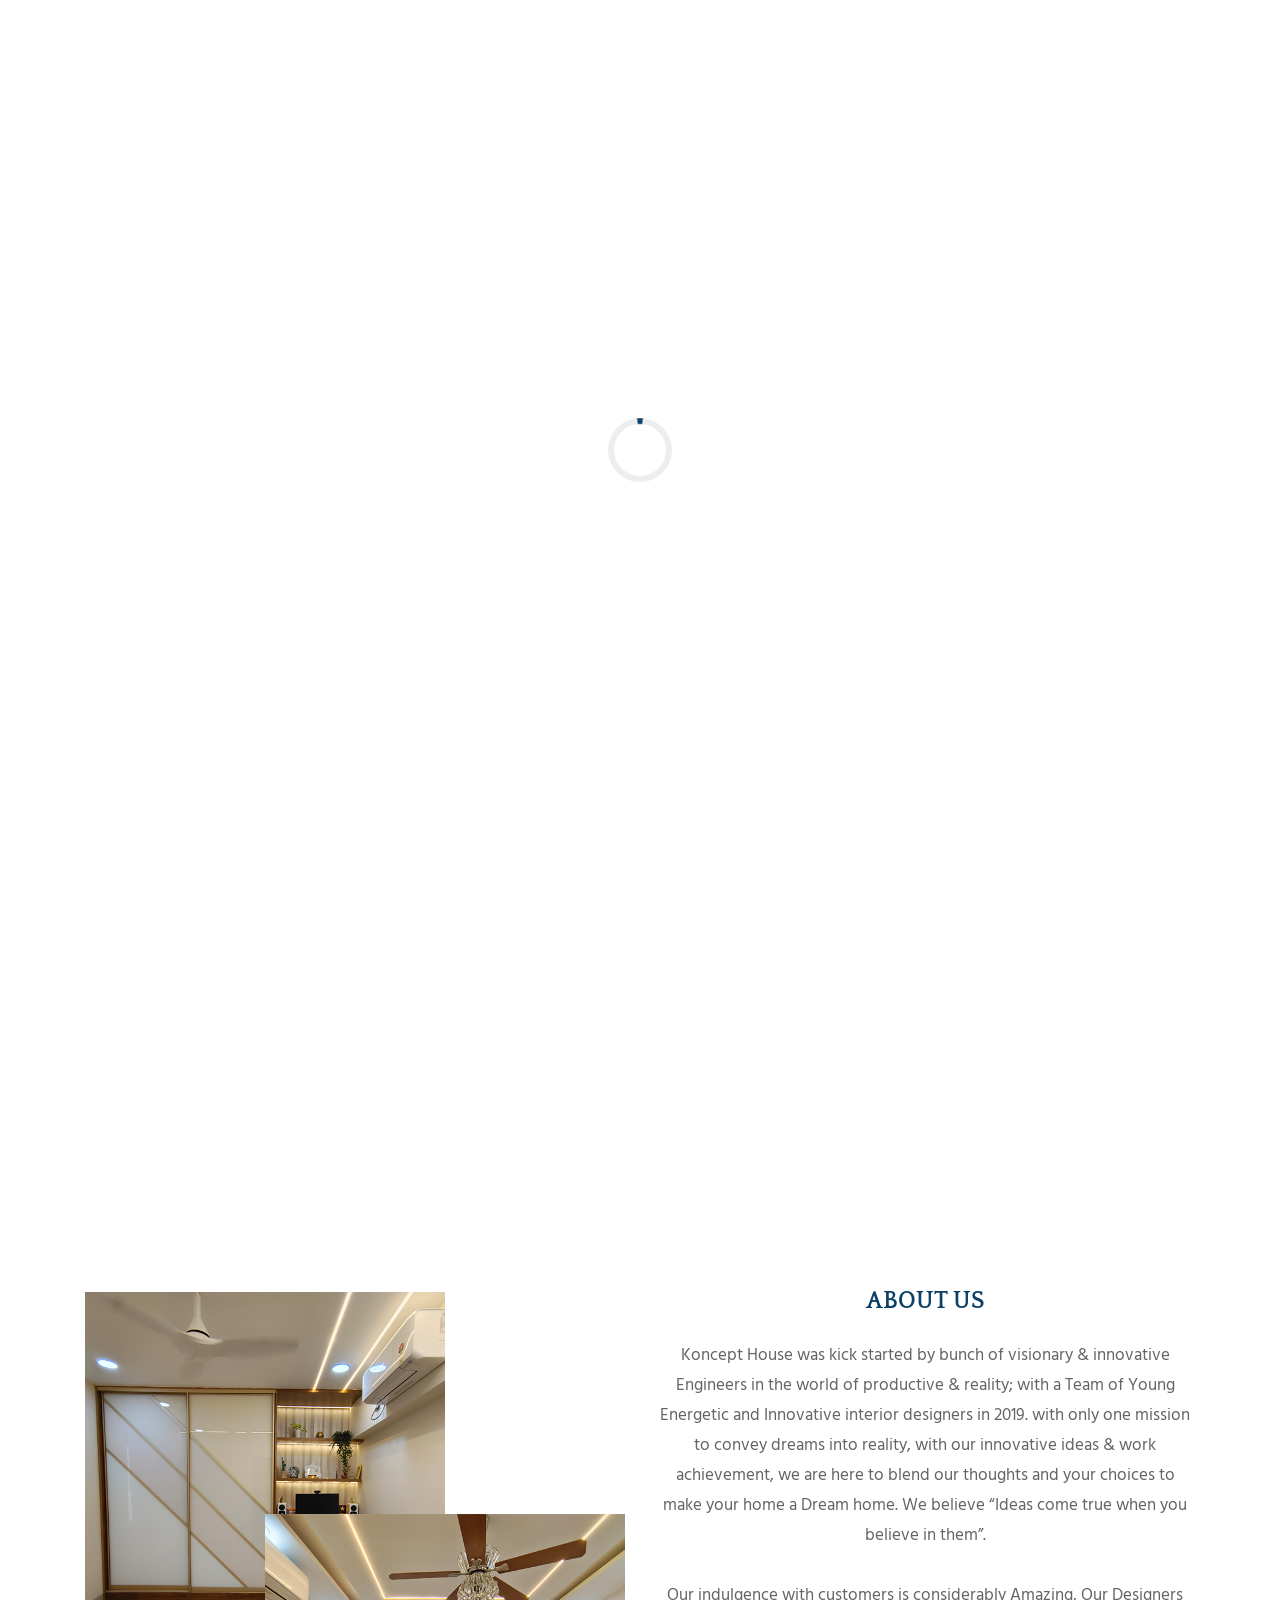
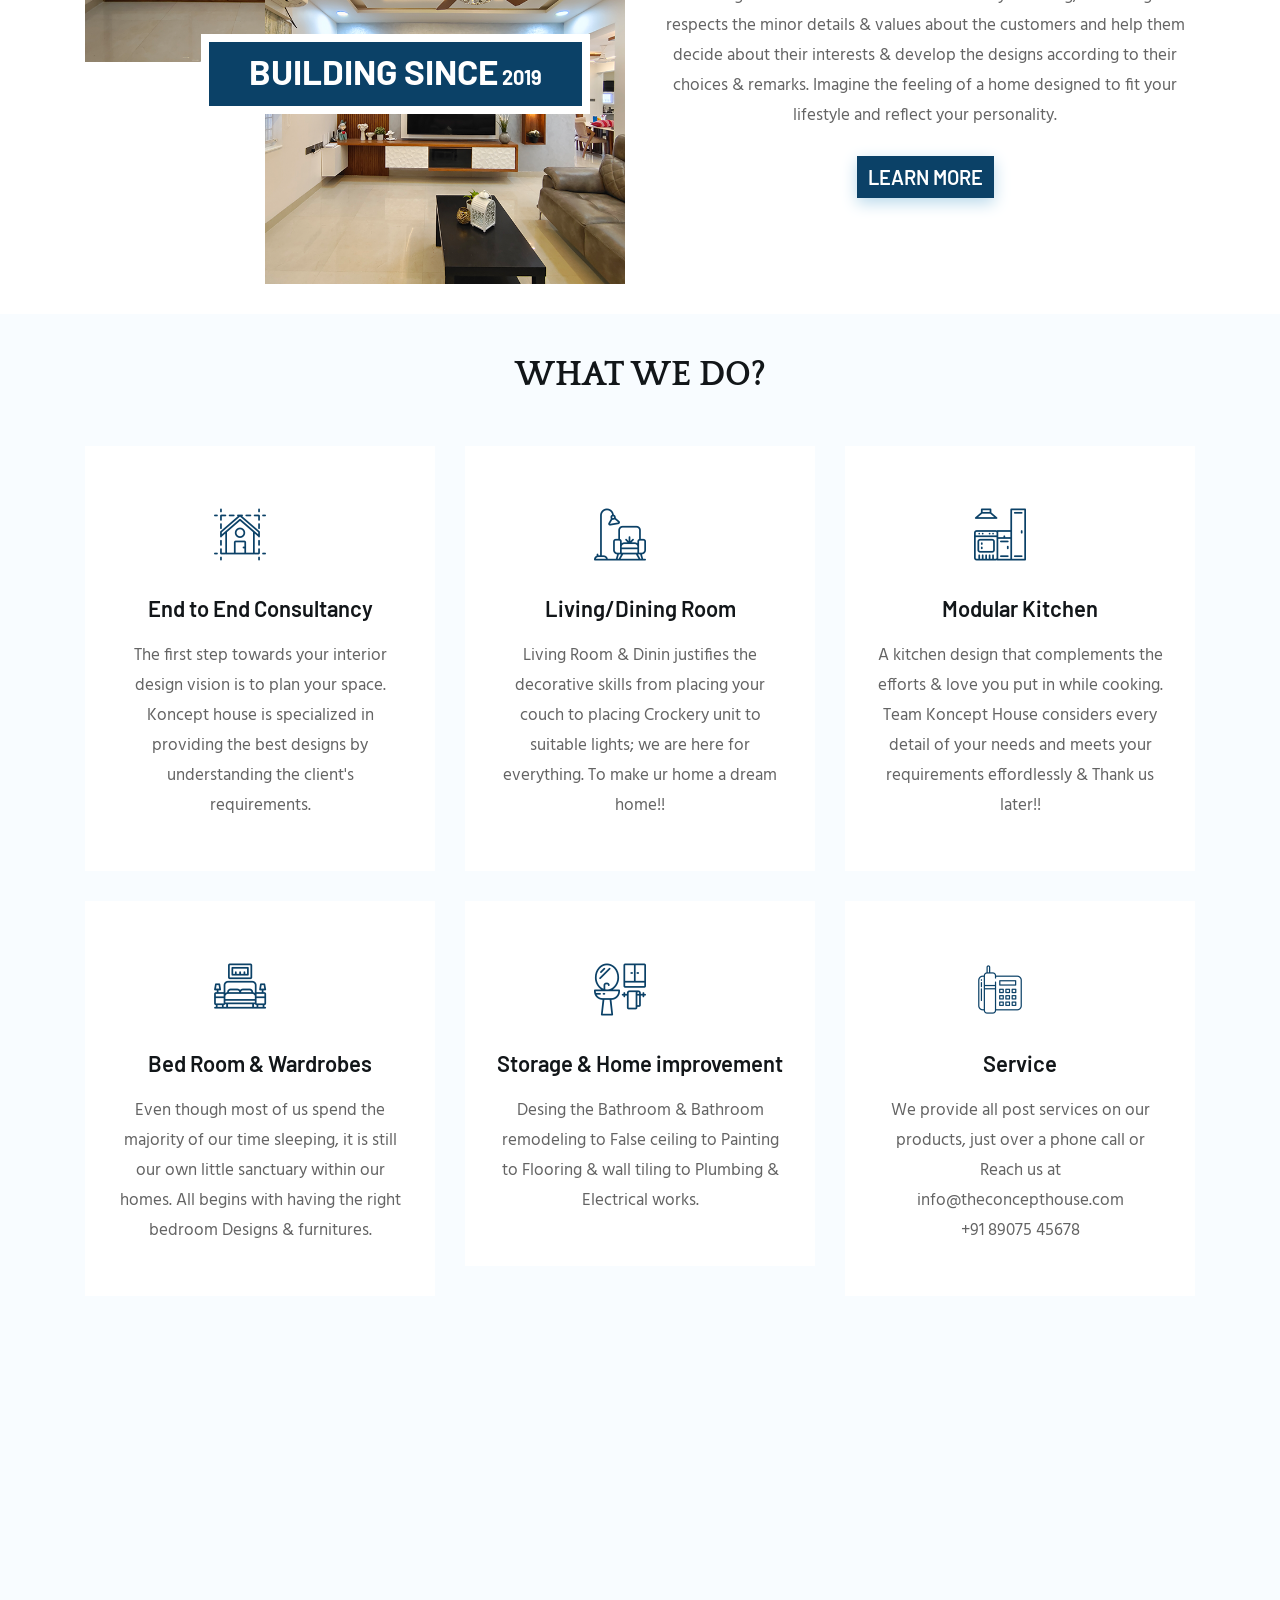
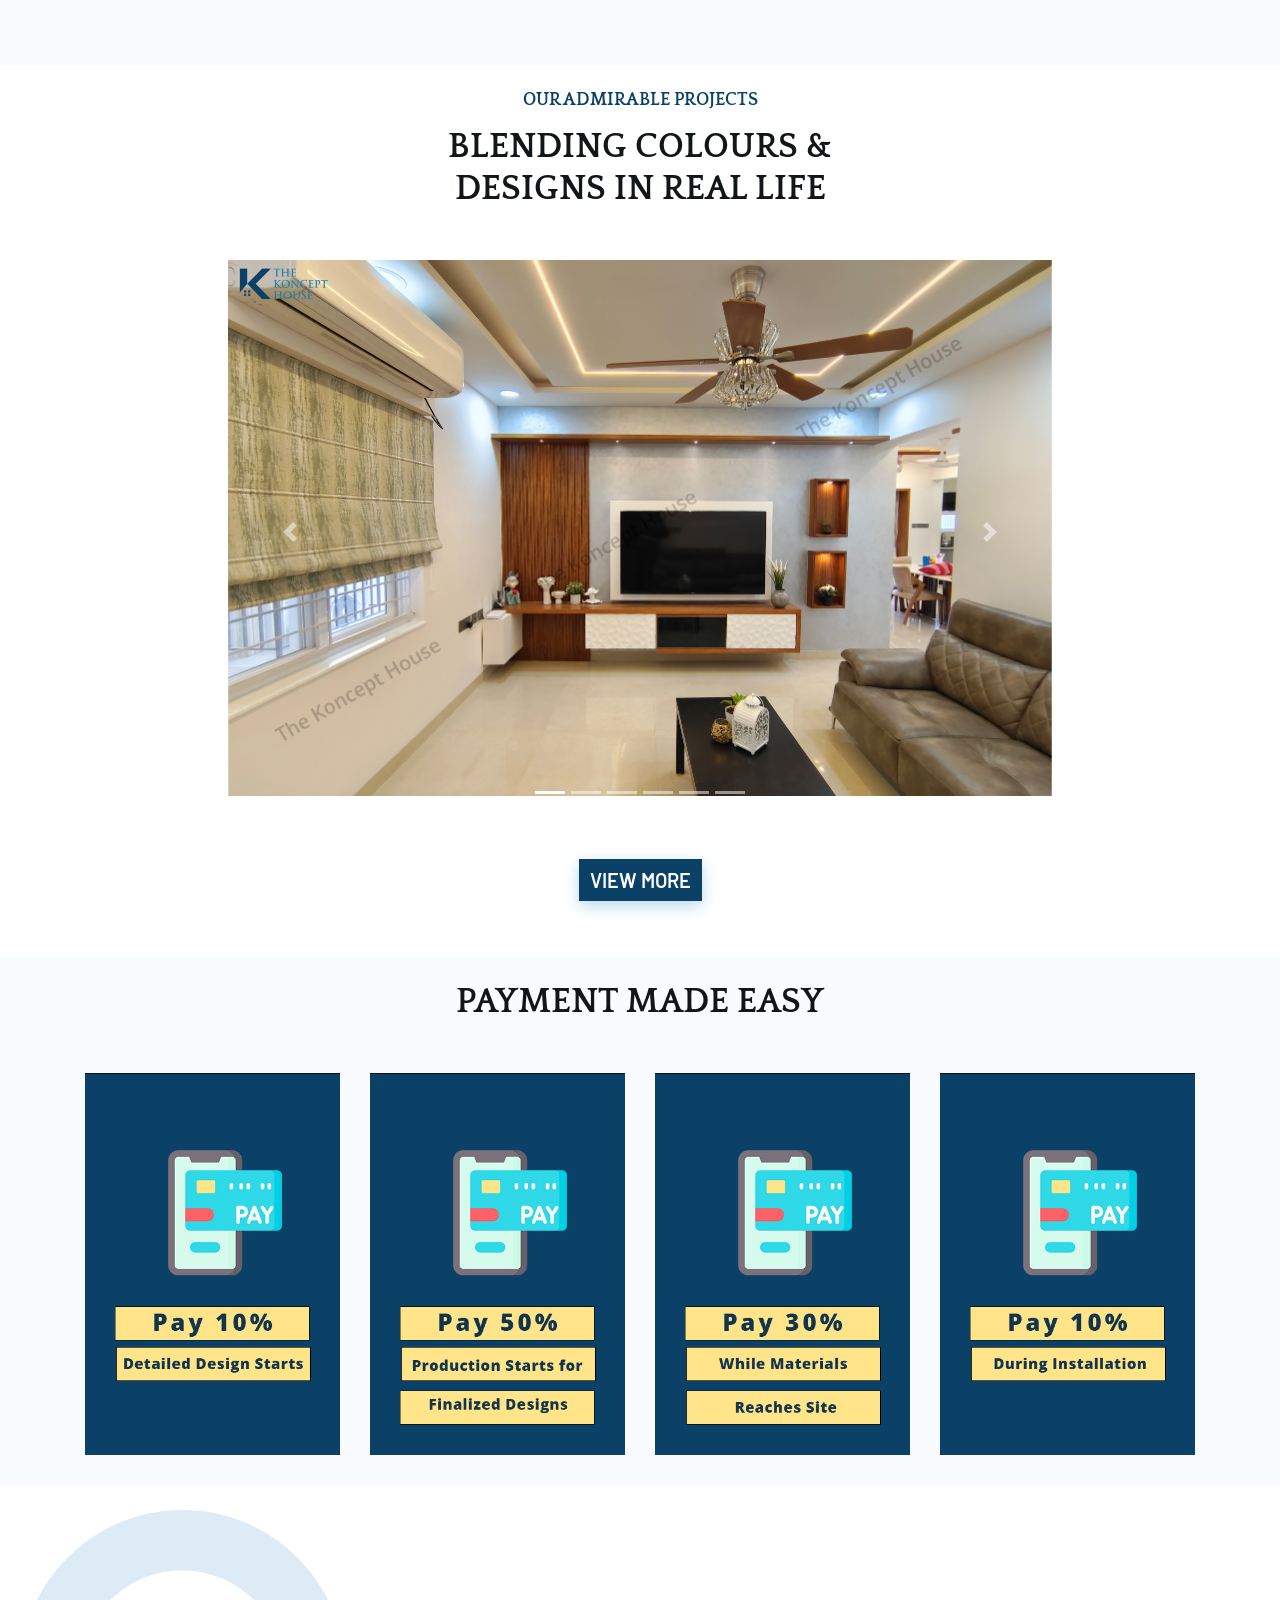
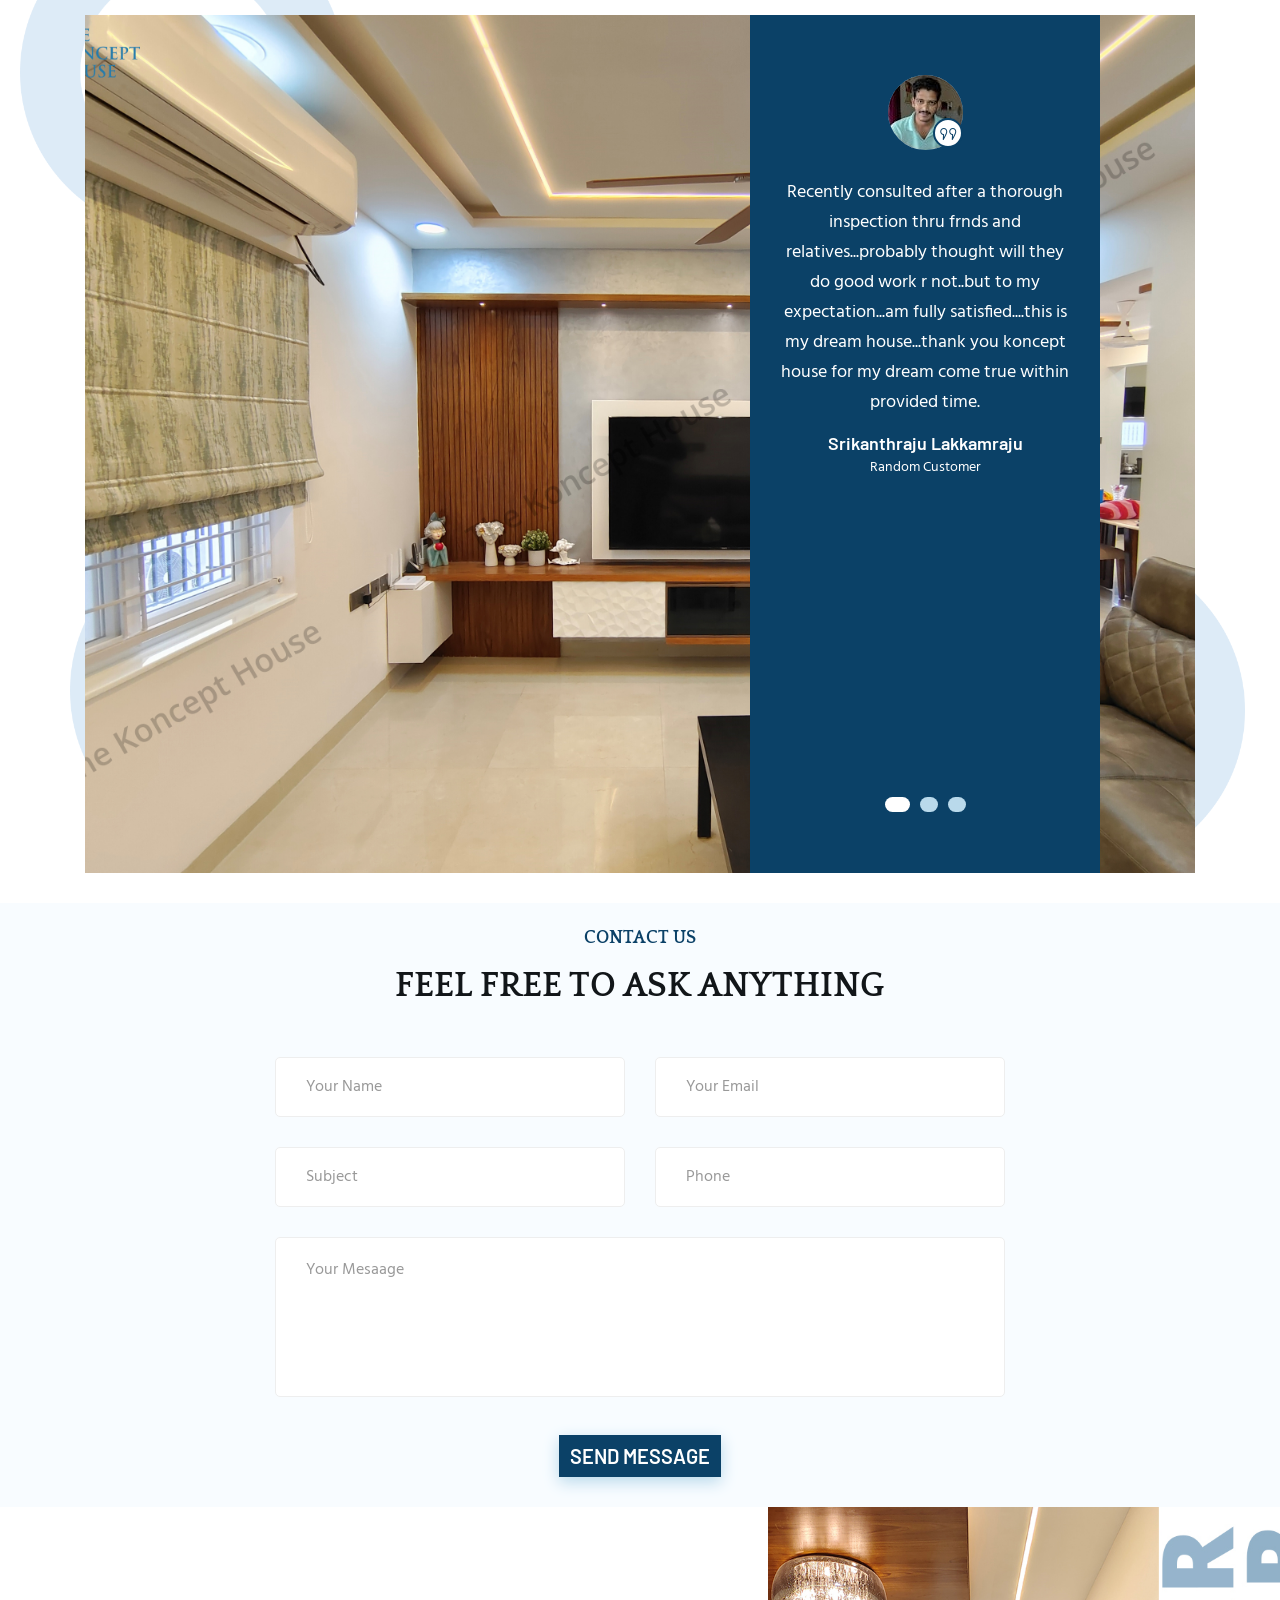
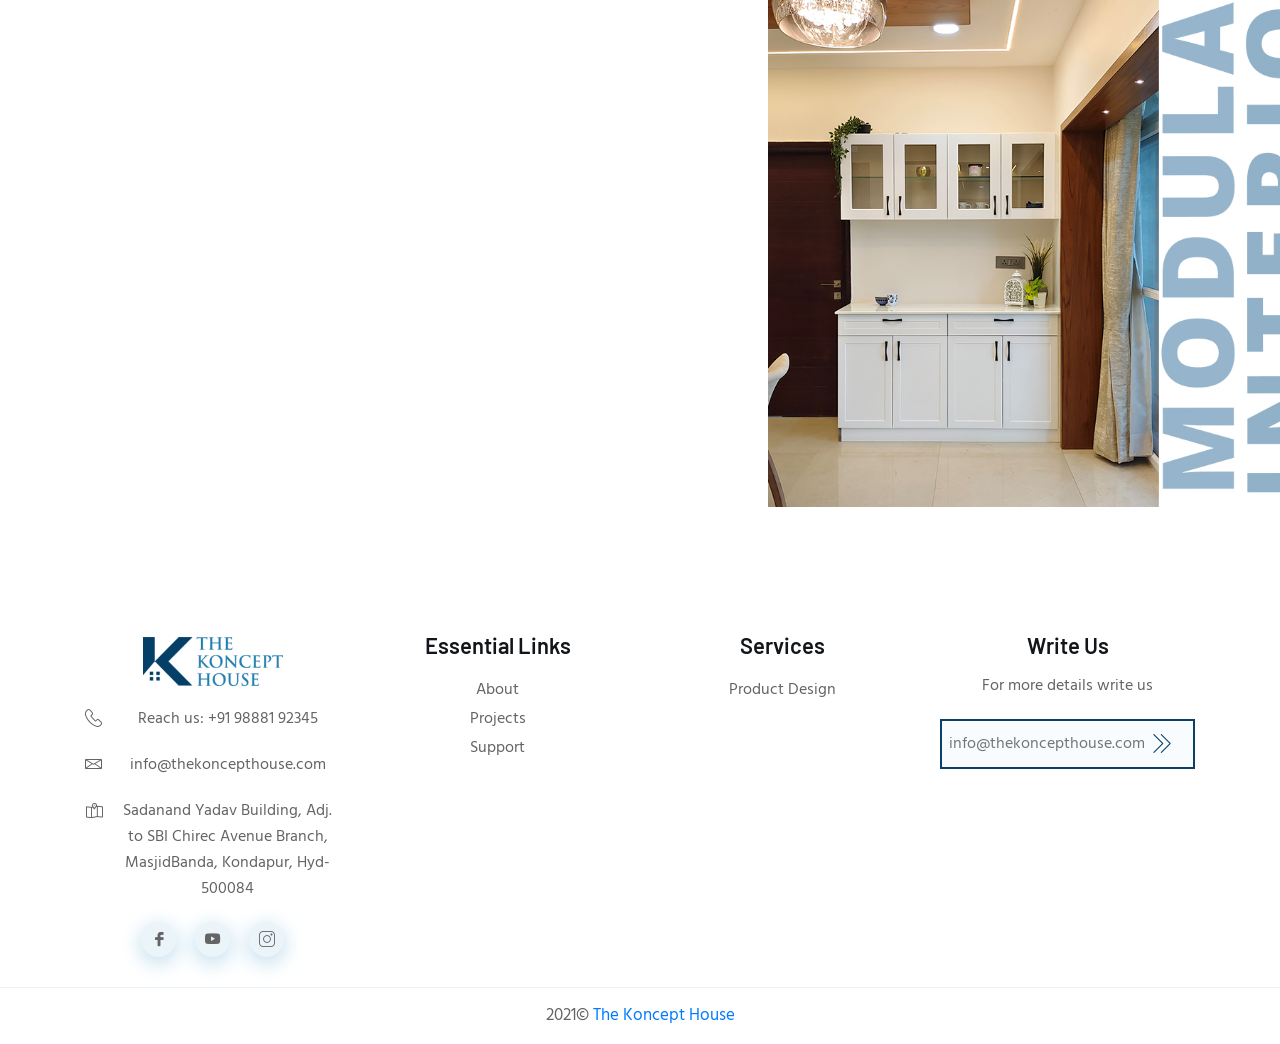
==== index.html @ 2a14a55a "test1" ====
<!DOCTYPE html>
<html lang="en">

<head>

    <!--====== Lala meta tags ======-->
    <meta charset="utf-8">
    <meta http-equiv="x-ua-compatible" content="ie=edge">
    <meta name="description" content="Interior Studio The Koncept House, we bring the best possible home designs & home decorative products. Imagine the feeling of a home designed to fit your lifestyle and reflect your personality">
    <meta name="keywords" content="interior,interiorstudio,studio,home,designer,bestinteriordesigner,best,homedecors,decorators,2bhk,3bhk,villas,independenthouse,affordable,affordabledesigner,house,thekoncepthouse,hyderabad,Banjarahills,Jublieehills,Madhapur,Gachibowli,Kukatpally,Manikonda,Filmnagar, Masjidbanda,Kondapur,Hiteccity,Kompally,Suchitra,Shankarpally,Gandipet,Kokapet,kollu,ikea,homelane">
    <meta name="viewport" content="width=device-width, initial-scale=1.0, shrink-to-fit=no">
    <meta charset="utf-8">

    <!--====== Lala Title ======-->
    <title>Interior Studio | The Koncept House</title>

    <!--======Lala Favicon Icon ======-->
    <link rel="shortcut icon" href="images/favicon.png" type="image/png">

    <!--======Lala Bootstrap css ======-->
    <!--<link rel="stylesheet" href="css/bootstrap.min.css">-->
	<link rel="stylesheet" href="https://maxcdn.bootstrapcdn.com/font-awesome/4.5.0/css/font-awesome.min.css">
	<link rel="stylesheet" href="https://cdn.jsdelivr.net/npm/bootstrap@4.6.0/dist/css/bootstrap.min.css" integrity="sha384-B0vP5xmATw1+K9KRQjQERJvTumQW0nPEzvF6L/Z6nronJ3oUOFUFpCjEUQouq2+l" crossorigin="anonymous">

    <!--======Lala Fontawesome css ======-->
    <link rel="stylesheet" href="css/font-awesome.min.css">

    <!--======Lala Line Icons css ======-->
    <link rel="stylesheet" href="css/LineIcons.css">
    <link rel="stylesheet" href="flaticon/flaticon.css">

    <!--======Lala Animate css ======-->
    <link rel="stylesheet" href="css/animate.css">

    <!--======Lala Aos css ======-->
    <link rel="stylesheet" href="css/aos.css">

    <!--======Lala Slick css ======-->
    <link rel="stylesheet" href="css/slick.css">

    <!--======Lala Default css ======-->
    <link rel="stylesheet" href="css/default.css">

    <!--======Lala Style css ======-->
    <link rel="stylesheet" href="css/style.css">
    <!--<link rel="stylesheet" href="css/style1.css">-->


</head>

<body>

    <!--======Lala PRELOADER PART START ======-->

    <div class="preloader">
        <div class="loader_34">
            <div class="ytp-spinner">
                <div class="ytp-spinner-container">
                    <div class="ytp-spinner-rotator">
                        <div class="ytp-spinner-left">
                            <div class="ytp-spinner-circle"></div>
                        </div>
                        <div class="ytp-spinner-right">
                            <div class="ytp-spinner-circle"></div>
                        </div>
                    </div>
                </div>
            </div>
        </div>
    </div>

    <!--======Lala PRELOADER ENDS START ======-->

        <header id="home" class="header-area pt-100">

        <div class="shape header-shape-one">
            <img src="images/banner/shape/shape-1.png" alt="shape">
        </div> <!-- header shape one -->

        <div class="shape header-shape-tow animation-one">
            <img src="images/banner/shape/shape-2.png" alt="shape">
        </div> <!-- header shape tow -->

        <div class="shape header-shape-three animation-one">
            <img src="images/banner/shape/shape-3.png" alt="shape">
        </div> <!-- header shape three -->

        <!--<div class="shape header-shape-fore">
            <img src="images/banner/shape/shape-4.png" alt="shape">
        </div>--> <!-- header shape three -->

        <div class="navigation-bar">
            <div class="container">
                <div class="row">
                    <div class="col-lg-12">
                        <nav class="navbar navbar-expand-lg">
                            <a class="navbar-brand" href="index.html">
                                <img src="images/logo.png" alt="Logo">
                            </a>
							<div class="d-sm-none d-flex ml-auto contact-icon">
                            <a href="tel:+918907545678""><i class="fa fa-phone-square fa-3x" aria-hidden="true"></i></a>
                        </div>
                            <button class="navbar-toggler" type="button" data-toggle="collapse" data-target="#navbarSupportedContent" aria-controls="navbarSupportedContent" aria-expanded="false" aria-label="Toggle navigation">
                                <span class="toggler-icon"></span>
                                <span class="toggler-icon"></span>
                                <span class="toggler-icon"></span>
                            </button>

                            <div class="collapse navbar-collapse" id="navbarSupportedContent">
                                <ul id="nav" class="navbar-nav ml-auto">
                                    <li class="nav-item active">
                                        <a class="page-scroll" href="#home">Home</a>
                                    </li>
                                    <li class="nav-item">
                                        <a class="page-scroll" href="#about">About</a>
                                    </li>
                                    <li class="nav-item">
                                        <a class="page-scroll" href="#service">Services</a>
                                    </li>
                                    <li class="nav-item">
                                        <a class="page-scroll" href="#project">Projects</a>
                                    <!--</li>
                                    <li class="nav-item">
                                        <a class="page-scroll" href="#team">Team</a>-->
                                    </li>
                                    <li class="nav-item">
                                        <a class="page-scroll" href="#contact">Contact</a>
                                    </li>
                                </ul> <!-- navbar nav -->
                            </div>
                            <div class="navbar-btn ml-20 d-none d-sm-block">
                                <a class="main-btn" href="tel:+919888192345""><i class="lni-phone"></i>+91 9888 19 2345</a>
                            </div>
                        </nav> <!-- navbar -->
                    </div>
                </div> <!-- row -->
            </div> <!-- container -->
        </div> <!-- navigation bar -->

        <div class="header-banner d-flex align-items-center">
            <div class="container">
                <div class="row">
                    <div class="col-xl-8 col-lg-9 col-sm-10">
                        <div class="banner-content">
                            <h4 class="sub-title wow fadeInUp" data-wow-duration="1s" data-wow-delay="1s">Make Your Interior Worthy</h4>
                            <h1 class="banner-title mt-10 wow fadeInUp" data-wow-duration="1.2s" data-wow-delay="1.2s"><span>The Koncept House </span> Interior studio</h1>
                            <a class="banner-contact mt-25 wow fadeInUp" data-wow-duration="1.2s" data-wow-delay="1.6s" href="#contact">Get a Free Quote</a>
                        </div> <!-- banner content -->
                    </div>
                </div> <!-- row -->
            </div> <!-- container -->
            <div class="banner-image bg_cover" style="background-image: url(images/banner/banner-image.png)"></div>
        </div> <!-- header banner -->

    </header>

    <div style="text-align:center;">
      <div class="container">
            <div class="row justify-content-center">
                <div class="col-md-6">
	  <h2 class="sub-title mb-15">Studio Tour</h2>
     <div class = "iframe-container">
   <iframe src="https://www.youtube.com/embed/bIUau9JVl-M" width="560" height="315" frameborder="0"></iframe>
     </div></div></div></div>


    <!--======LaLa HEADER PART ENDS ======-->

    <!--======LaLa ABOUT PART START ======-->

    <section id="about" class="about-area pt-80 pb-130">
        <div class="container">
            <div class="row">
                <div class="col-lg-6">
                    <div class="about-image mt-50 clearfix">
                        <div class="single-image float-left">
                            <img src="images/about/about-1.png" alt="About">
                        </div> <!-- single image -->
                        <div data-aos="fade-right" class="about-btn">
                            <a class="main-btn" href="#"><span>Building since</span> 2019</a>
                        </div>
                        <div class="single-image image-tow float-right">
                            <img src="images/about/about-2.png" alt="About">
                        </div> <!-- single image -->
                    </div> <!-- about image -->
                </div>
                <div class="col-lg-6">
                    <div class="about-content mt-45">
                        <h4 class="about-welcome">About Us </h4>
                        <!--<h3 class="about-title mt-10">Reasons to choose</h3>-->
                        <p class="mt-25">Koncept House was kick started by bunch of visionary & innovative Engineers in the world of productive & reality; with a Team of Young Energetic and Innovative interior designers in 2019. with only one mission to convey dreams into reality, with our innovative ideas & work achievement, we are here to blend our thoughts and your choices to make your home a Dream home. We believe “Ideas come true when you believe in them”.
                            <br> <br>Our indulgence with customers is considerably Amazing, Our Designers respects the minor details & values about the customers and help them decide about their interests & develop the designs according to their choices & remarks. Imagine the feeling of a home designed to fit your lifestyle and reflect your personality.</p>
                        <a class="main-btn mt-25" href="#">learn more</a>
                    </div> <!-- about content -->
                </div>
            </div> <!--LaLa row -->
        </div> <!--LaLa container -->
    </section>

    <!--======LaLa ABOUT PART ENDS ======-->

    <!--======LaLa SERVICES PART START ======-->

    <section id="service" class="services-area pt-125 pb-130 gray-bg">
        <div class="container">
            <div class="row justify-content-center">
                <div class="col-lg-6">
                    <div class="section-title text-center pb-20">
                        <h5 class="sub-title mb-15"></h5>
                        <h2 class="title">What We Do?</h2>
                    </div> <!-- section title -->
                </div>
            </div> <!-- row -->
            <div class="row justify-content-center">
                <div class="col-lg-4 col-md-6 col-sm-8">
                    <div class="single-services text-center mt-30 wow fadeInUp" data-wow-duration="0.8s" data-wow-delay="0.4s">
                        <div class="services-icon">
                            <i class="flaticon-house"></i>
                        </div>
                        <div class="services-content mt-15">
                            <h4 class="services-title">End to End Consultancy</h4>
                            <p class="mt-20">The first step towards your interior design vision is to plan your space. Koncept house is specialized in providing the best designs by understanding the client's requirements.</p>
                        </div>
                    </div> <!-- single services -->
                </div>
                <div class="col-lg-4 col-md-6 col-sm-8">
                    <div class="single-services text-center mt-30 wow fadeInUp" data-wow-duration="0.8s" data-wow-delay="0.4s">
                        <div class="services-icon">
                            <i class="flaticon-living-room"></i>
                        </div>
                        <div class="services-content mt-15">
                            <h4 class="services-title">Living/Dining Room</h4>
                            <p class="mt-20">Living Room & Dinin justifies the decorative skills from placing your couch to placing Crockery unit to suitable lights; we are here for everything. To make ur home a dream home!!</p>
                        </div>
                    </div> <!-- single services -->
                </div>
                <div class="col-lg-4 col-md-6 col-sm-8">
                    <div class="single-services text-center mt-30 wow fadeInUp" data-wow-duration="0.8s" data-wow-delay="0.4s">
                        <div class="services-icon">
                            <i class="flaticon-kitchen"></i>
                        </div>
                        <div class="services-content mt-15">
                            <h4 class="services-title">Modular Kitchen</h4>
                            <p class="mt-20">A kitchen design that complements the efforts & love you put in while cooking. Team Koncept House considers every detail of your needs and meets your requirements effordlessly & Thank us later!!</p>
                        </div>
                    </div> <!-- single services -->
                </div>
                <div class="col-lg-4 col-md-6 col-sm-8">
                    <div class="single-services text-center mt-30 wow fadeInUp" data-wow-duration="0.8s" data-wow-delay="0.4s">
                        <div class="services-icon">
                            <i class="flaticon-bedroom"></i>
                        </div>
                        <div class="services-content mt-15">
                            <h4 class="services-title">Bed Room & Wardrobes</h4>
                            <p class="mt-20">Even though most of us spend the majority of our time sleeping, it is still our own little sanctuary within our homes. All begins with having the right bedroom Designs & furnitures.</p>
                        </div>
                           </div> <!-- single services -->
                </div>
                <div class="col-lg-4 col-md-6 col-sm-8">
                    <div class="single-services text-center mt-30 wow fadeInUp" data-wow-duration="0.8s" data-wow-delay="0.4s">
                        <div class="services-icon">
                            <i class="flaticon-bathroom"></i>
                        </div>
                        <div class="services-content mt-15">
                            <h4 class="services-title">Storage & Home improvement</h4>
                            <p class="mt-20"> Desing the Bathroom & Bathroom remodeling to False ceiling to Painting to Flooring & wall tiling to Plumbing & Electrical works. </p>
                            <p></p>
                            <p></p>
                        </div>
                           </div> <!-- single services -->
                </div>
                <div class="col-lg-4 col-md-6 col-sm-8">
                    <div class="single-services text-center mt-30 wow fadeInUp" data-wow-duration="0.8s" data-wow-delay="0.4s">
                        <div class="services-icon">
                            <i class="flaticon-telephone"></i>
                        </div>
                        <div class="services-content mt-15">
                            <h4 class="services-title">Service</h4>
                            <p class="mt-20">We provide all post services on our products, just over a phone call or Reach us at info@theconcepthouse.com </p>
                           <p> +91 89075 45678 </p>
                           <p></p>
                           <p></p>
                        </div>
                           </div> <!-- single services -->
                </div>
                <div class="col-lg-4 col-md-6 col-sm-8">
                    <div class="single-services text-center mt-30 wow fadeInUp" data-wow-duration="0.8s" data-wow-delay="0.4s">
                        <div class="services-icon">
                            <i class="lni-calendar"></i>
                        </div>
                        <div class="services-content mt-15">
                            <h4 class="services-title">45 Days Service Complition</h4>
                            <p class="mt-20">Get your project delivered in just 45 days & move in your Dream home with a smile!!!</p>
                        </div>
                    </div> <!-- single services -->
                </div>
                <div class="col-lg-4 col-md-6 col-sm-8">
                    <div class="single-services text-center mt-30 wow fadeInUp" data-wow-duration="0.8s" data-wow-delay="0.4s">
                        <div class="services-icon">
                            <i class="lni-certificate"></i>
                        </div>
                        <div class="services-content mt-15">
                            <h4 class="services-title">10 years warranty</h4>
                            <p class="mt-20">We provide 10 years service warranty on all materials Tearms & Conditions Apply.</p>
                        </div>
                    </div> <!-- single services -->
                </div>
                <div class="col-lg-4 col-md-6 col-sm-8">
                    <div class="single-services text-center mt-30 wow fadeInUp" data-wow-duration="0.8s" data-wow-delay="0.4s">
                        <div class="services-icon">
                            <i class="lni-wallet"></i>
                        </div>
                        <div class="services-content mt-15">
                            <h4 class="services-title">Pocket Friendly Price</h4>
                            <p class="mt-20">We provide interior in your budget, Which you can afford to pay; Now, get a free Consultation by us </p>
                        </div>
                    </div> <!-- single services -->
                </div>
            </div> <!--LaLa row -->
        </div> <!--LaLa container -->
    </section>

    <!--======LaLa SERVICES PART ENDS ======-->

    <!--======LaLa PROJECT PART START ======-->

    <section id="project" class="project-area pt-125 pb-130">
        <div class="container">
            <div class="row justify-content-center">
                <div class="col-lg-6">
                    <div class="section-title text-center pb-50">
                        <h5 class="sub-title mb-15">Our Admirable Projects</h5>
                        <h2 class="title">Blending colours & designs in real life</h2>
                    </div> <!-- section title -->
                </div>
            </div> <!-- row -->
        </div>
        <div class="container-fluid">
		<div class="row justify-content-center ">
		<div class=" col-md-10 col-lg-8">
           <div id="carouselExampleIndicators" class="carousel slide" data-ride="carousel">
		   <ol class="carousel-indicators">
    <li data-target="#carouselExampleIndicators" data-slide-to="0" class="active"></li>
    <li data-target="#carouselExampleIndicators" data-slide-to="1"></li>
    <li data-target="#carouselExampleIndicators" data-slide-to="2"></li>
	<li data-target="#carouselExampleIndicators" data-slide-to="3"></li>
	<li data-target="#carouselExampleIndicators" data-slide-to="4"></li>
	<li data-target="#carouselExampleIndicators" data-slide-to="5"></li>
  </ol>
  <div class="carousel-inner">
    <div class="carousel-item active">
      
	  <a class="project-title" href="projects.html"><img src="images/fulls/15.jpg" class="d-block w-100" alt="project"></a>
    </div>
    <div class="carousel-item">
     <a class="project-title" href="projects.html"><img src="images/fulls/14.jpg" class="d-block w-100" alt="project"></a>
    </div>
	<div class="carousel-item">
     <a class="project-title" href="projects.html"><img src="images/fulls/13.jpg" class="d-block w-100" alt="project"></a>
    </div>
	<div class="carousel-item">
     <a class="project-title" href="projects.html"><img src="images/fulls/12.jpg" class="d-block w-100" alt="project"></a>
    </div>
	<div class="carousel-item">
     <a class="project-title" href="projects.html"><img src="images/fulls/11.jpg" class="d-block w-100" alt="project"></a>
    </div>
    <div class="carousel-item">
      <a class="project-title" href="projects.html"><img src="images/fulls/10.jpg" class="d-block w-100" alt="project"></a>
    </div>
  </div>
  <a class="carousel-control-prev" href="#carouselExampleIndicators" role="button" data-slide="prev">
    <span class="carousel-control-prev-icon" aria-hidden="true"></span>
    <span class="sr-only">Previous</span>
  </a>
  <a class="carousel-control-next" href="#carouselExampleIndicators" role="button" data-slide="next">
    <span class="carousel-control-next-icon" aria-hidden="true"></span>
    <span class="sr-only">Next</span>
  </a>
</div> </div>
                </div>
            </div>
        </div>
    <div style="text-align:center;">
        <a class="main-btn mt-25 mb-55" href="projects.html">view more</a>
    </section>
    </header>

    <!--======LaLa PROJECT PART ENDS ======-->

    <!--======LaLa TEAM PART START ======-->

    <section id="team" class="team-area pt-125 pb-130 gray-bg">
        <div class="container">
            <div class="row justify-content-center">
                <div class="col-lg-6">
                    <div class="section-title text-center pb-20">
                        <!--<h5 class="sub-title mb-15">++</h5>-->
                        <h2 class="title">Payment Made easy</h2>
                    </div>
                </div>
            </div><!--LaLa row -->
            <div class="row">
                <div class="col-lg-3 col-md-6 col-sm-6">
                    <div class="single-team text-center mt-30 wow fadeInUp" data-wow-duration="0.5s" data-wow-delay="0.2s">
                        <div class="team-image">
                            <img src="images/team/team-1.jpg" alt="Team">
                        </div>
                        <!--<div class="team-content">
                            <h4 class="team-name"><a href="#">Hari K</a></h4>
                            <span class="sub-title">CEO</span>
                            <ul class="social mt-25">
                                <li><a href="#"><i class="lni-facebook-filled"></i></a></li>
                                <li><a href="#"><i class="lni-twitter-original"></i></a></li>
                                <li><a href="#"><i class="lni-linkedin-original"></i></a></li>
                            </ul>
                        </div>-->
                    </div> <!--LaLa single team -->
                </div>
                <div class="col-lg-3 col-md-6 col-sm-6">
                    <div class="single-team text-center mt-30 wow fadeInUp" data-wow-duration="0.5s" data-wow-delay="0.3s">
                        <div class="team-image">
                            <img src="images/team/team-2.jpg" alt="Team">
                        </div>
                        <!--<div class="team-content">
                            <h4 class="team-name"><a href="#">Srinivas</a></h4>
                            <span class="sub-title">MD </span>
                            <ul class="social mt-25">
                                <li><a href="#"><i class="lni-facebook-filled"></i></a></li>
                                <li><a href="#"><i class="lni-twitter-original"></i></a></li>
                                <li><a href="#"><i class="lni-linkedin-original"></i></a></li>
                            </ul>
                        </div>-->
                    </div> <!--LaLa single team -->
                </div>
                <div class="col-lg-3 col-md-6 col-sm-6">
                    <div class="single-team text-center mt-30 wow fadeInUp" data-wow-duration="0.5s" data-wow-delay="0.4s">
                        <div class="team-image">
                            <img src="images/team/team-3.jpg" alt="Team">
                        </div>
                        <!--<div class="team-content">
                            <h4 class="team-name"><a href="#">Rohit</a></h4>
                            <span class="sub-title">Designer</span>
                            <ul class="social mt-25">
                                <li><a href="#"><i class="lni-facebook-filled"></i></a></li>
                                <li><a href="#"><i class="lni-twitter-original"></i></a></li>
                                <li><a href="#"><i class="lni-linkedin-original"></i></a></li>
                            </ul>
                        </div>-->
                    </div><!--LaLa single team -->
                </div>
                <div class="col-lg-3 col-md-6 col-sm-6">
                    <div class="single-team text-center mt-30 wow fadeInUp" data-wow-duration="0.5s" data-wow-delay="0.5s">
                        <div class="team-image">
                            <img src="images/team/team-4.jpg" alt="Team">
                        </div>
                        <!--<div class="team-content">
                            <h4 class="team-name"><a href="#">sam</a></h4>
                            <span class="sub-title">Intern</span>
                            <ul class="social mt-25">
                                <li><a href="#"><i class="lni-facebook-filled"></i></a></li>
                                <li><a href="#"><i class="lni-twitter-original"></i></a></li>
                                <li><a href="#"><i class="lni-linkedin-original"></i></a></li>
                            </ul>
                        </div>-->
                    </div> <!--LaLa single team -->
                </div>
            </div> <!--LaLa row -->
        </div> <!--LaLa container -->
    </section>

    <!--======LaLa TEAM PART ENDS ======-->

    <!--======LaLa TESTIMONIAL PART START ======-->

    <section id="testimonial" class="testimonial-area pt-130 pb-130">
        <div class="shape shape-one">
            <img src="images/testimonial/shape.png" alt="testimonial">
        </div>
        <div class="shape shape-tow">
            <img src="images/testimonial/shape.png" alt="testimonial">
        </div>
        <div class="shape shape-three">
            <img src="images/testimonial/shape.png" alt="testimonial">
        </div>
        <div class="container">
            <div class="testimonial-bg bg_cover pt-00 pb-00" style="background-image: url(images/fulls/15.jpg)">
                <div class="row">
                    <div class="col-xl-4 offset-xl-7 col-lg-5 offset-lg-6 col-md-8 offset-md-2 col-sm-10 offset-sm-1">
                        <div class="testimonial-active">
                            <div class="single-testimonial text-center">
                                <div class="testimonial-image">
                                    <img src="images/testimonial/t-1.jpg" alt="Testimonial">
                                    <div class="quota">
                                        <i class="lni-quotation"></i>
                                    </div>
                                </div>
                                <div class="testimonial-content mt-20">
                                    <p>Recently consulted after a thorough inspection thru frnds and relatives...probably thought will they do good work r not..but to my expectation...am fully satisfied....this is my dream house...thank you koncept house for my dream come true within provided time.</p>
                                    <h5 class="testimonial-name mt-15">Srikanthraju Lakkamraju</h5>
                                    <span class="sub-title">Random Customer</span>
                                </div>
                            </div> <!-- single-testimonial -->
                            <div class="single-testimonial text-center">
                                <div class="testimonial-image">
                                    <img src="images/testimonial/t-2.jpg" alt="Testimonial">
                                    <div class="quota">
                                        <i class="lni-quotation"></i>
                                    </div>
                                </div>
                                <div class="testimonial-content mt-20">
                                    <p>It was amazing experience working with Koncept House and team. When we decided to furnish my home key thing was to find someone who would understand the vision and concept of our plans and have the ability to integrate these plans with their professional expertise and finally delivery of a budget fit design. When we put forward our thoughts and budget they knew exactly where to push and where to evolve her own creativity to fit my style and taste.</p>
                                    <h5 class="testimonial-name mt-15">Amarender Reddy</h5>
                                    <span class="sub-title">Happy customer</span>
                                </div>
                            </div> <!-- single-testimonial -->
                            <div class="single-testimonial text-center">
                                <div class="testimonial-image">
                                    <img src="images/testimonial/t-3.jpg" alt="Testimonial">
                                    <div class="quota">
                                        <i class="lni-quotation"></i>
                                    </div>
                                </div>
                                <div class="testimonial-content mt-20">
                                    <p>Recently I bought a new house (apartment) and I would like to do some simple and grand interiors. That time I have searched many vendors and got quotes and finally, I have received the best design and the best price compared to other vendors i.e The Koncept House. This vendor is awesome and given a detailed explanation of each and every item and these people have so much patience to explain doubts. They committed to finishing 45days of the hole interior in my house but took additional 10days only ( it's acceptable ). I strongly recommend this vendor. If I buy another house also I will go with this vendor only</p>
                                    <h5 class="testimonial-name mt-15">Krishna Kishore</h5>
                                    <span class="sub-title">Random Customer</span>
                                </div>
                            </div> <!--LaLa testimonial -->
                        </div> <!--LaLa  testimonial active -->
                    </div>
                </div> <!-- row -->
            </div> <!-- testimonial bg -->
        </div> <!-- container -->
    </section>

    <!--======LaLa TESTIMONIAL PART ENDS ======-->

    <!--======LaLa CONTACT PART START ======-->

    <section id="contact" class="contact-area pt-125 pb-130 gray-bg">
        <div class="container">
            <div class="row justify-content-center">
                <div class="col-lg-6">
                    <div class="section-title text-center pb-20">
                        <h5 class="sub-title mb-15">Contact us</h5>
                        <h2 class="title">Feel free to ask anything</h2>
                    </div> <!-- section title -->
                </div>
            </div> <!-- row -->
			
            <div class="row justify-content-center">
                <div class="col-lg-8">
                    <div class="contact-form">
                        <form id="contact-form" action="https://formsubmit.co/info@theconcepthouse.com" method="post" data-toggle="validator">
                            <input type="hidden" name="_captcha" value="false">
                            <div class="row">
                                <div class="col-md-6">
                                    <div class="single-form form-group">
                                        <input type="hidden" name="_captcha" value="false">
                                        <input type="text" name="name" placeholder="Your Name" data-error="Name is required." required="required">
                                        <div class="help-block with-errors"></div>
                                    </div> <!-- single form -->
                                </div>
                                <div class="col-md-6">
                                    <div class="single-form form-group">
                                        <input type="email" name="email" placeholder="Your Email" data-error="Valid email is required." required="required">
                                        <div class="help-block with-errors"></div>
                                    </div> <!-- single form -->
                                </div>
                                <div class="col-md-6">
                                    <div class="single-form form-group">
                                        <input type="text" name="subject" placeholder="Subject" data-error="Subject is required." required="required">
                                        <div class="help-block with-errors"></div>
                                    </div> <!-- single form -->
                                </div>
                                <div class="col-md-6">
                                    <div class="single-form form-group">
                                        <input type="text" name="phone" placeholder="Phone" data-error="Phone is required." required="required">
                                        <div class="help-block with-errors"></div>
                                    </div> <!-- single form -->
                                </div>
                                <div class="col-md-12">
                                    <div class="single-form form-group">
                                        <textarea placeholder="Your Mesaage" name="message" data-error="Please,leave us a message." required="required"></textarea>
                                        <div class="help-block with-errors"></div>
                                    </div> <!-- single form -->
                                </div>
                                <p class="form-message"></p>
                                <div class="col-md-12">
                                    <div class="single-form form-group text-center">
                                        <button type="submit" class="main-btn">send message</button>
                                    </div> <!-- single form -->
                                </div>
                                <input type="hidden" name="_next" value="www.thekoncepthouse.com">
                            </div> <!-- row -->
                        </form>
                    </div> <!-- row -->
                </div>
            </div> <!-- row -->
        </div> <!-- container -->
    </section>

    <!--======LaLa CONTACT PART ENDS ======-->

    <!--======LaLa MAP PART START ======-->

    <section id="map" class="map-area">
        <div class="mapouter">
            <div class="gmap_canvas">
               <iframe src="https://www.google.com/maps/embed?pb=!1m18!1m12!1m3!1d3805.857150184939!2d78.33609321495935!3d17.466549988031257!2m3!1f0!2f0!3f0!3m2!1i1024!2i768!4f13.1!3m3!1m2!1s0x3bcb93a50f5402a7%3A0x5f361f92a132b925!2sThe%20Koncept%20House!5e0!3m2!1sen!2sin!4v1630833126494!5m2!1sen!2sin" width="600" height="450" style="border:0;" allowfullscreen="" loading="lazy"></iframe>
            </div>
        </div>
        <div class="map-bg bg_cover d-none d-lg-block" style="background-image: url(images/map/map-bg.jpg)"></div>
    </section>

    <!--======LaLa MAP PART ENDS ======-->

    <!--======LaLa FOOTER PART START ======-->

    <footer id="footer" class="footer-area">
        <div class="footer-widget pt-80 pb-130">
            <div class="container">
                <div class="row">
                    <div class="col-lg-3 col-md-4 col-sm-8">
                        <div class="footer-logo mt-50">
                            <a href="#">
                                <img src="images/logo.png" alt="Logo">
                            </a>
                            <ul class="footer-info">
                                <li>
                                    <div class="single-info">
                                        <div class="info-icon">
                                            <i class="lni-phone-handset"></i>
                                        </div>
                                        <div class="info-content">
                                            <p>Reach us: +91 98881 92345</p>
                                        </div>
                                    </div> <!-- single info -->
                                </li>
                                <li>
                                    <div class="single-info">
                                        <div class="info-icon">
                                            <i class="lni-envelope"></i>
                                        </div>
                                        <div class="info-content">
                                            <p>info@thekoncepthouse.com</p>
                                        </div>
                                    </div> <!-- single info -->
                                </li>
                                <li>
                                    <div class="single-info">
                                        <div class="info-icon">
                                            <i class="lni-map"></i>
                                        </div>
                                        <div class="info-content">
                                            <p>Sadanand Yadav Building, Adj. to SBI Chirec Avenue Branch, MasjidBanda, Kondapur, Hyd-500084</p>
                                        </div>
                                    </div> <!-- single info -->
                                </li>
                            </ul>
                            <ul class="footer-social mt-20">
                            <li><a href="https://www.facebook.com/The-Koncept-House-115915119787511/"><i class="lni-facebook-filled"></i></a></li>
                                <!--<li><a href="#"><i class="lni-twitter-original"></i></a></li>-->
                                <li><a href="https://www.youtube.com/channel/UClhAJ9CRfcF_a08in45gPlg"><i class="lni-youtube"></i></a></li>
                                <li><a href="https://www.instagram.com/koncepthousehyd/"><i class="lni-instagram"></i></a></li>
                            </ul>
                        </div> <!-- footer logo -->
                    </div>
                    <div class="col-lg-3 col-md-4 col-sm-6">
                        <div class="footer-link mt-45">
                            <div class="f-title">
                                <h4 class="title">Essential Links</h4>
                            </div>
                            <ul class="mt-15">
                                <li><a href="#">About</a></li>
                                <li><a href="projects.html">Projects</a></li>
                                <li><a href="#">Support</a></li>
                            </ul>
                        </div>
                    </div>
                    <div class="col-lg-3 col-md-4 col-sm-6">
                        <div class="footer-link mt-45">
                            <div class="f-title">
                                <h4 class="title">Services</h4>
                            </div>
                            <ul class="mt-15">
                                <li><a href="projects.html">Product Design</a></li>
                                <!--<li><a href="#">Research</a></li>-->
                                <!--<li><a href="#">Office Management</a></li>-->
                            </ul>
                        </div>
                    </div>
                    <div class="col-lg-3 col-md-5 col-sm-8">
                        <div class="footer-newsleter mt-45">
                            <div class="f-title">
                                <h4 class="title">Write Us</h4>
                            </div>
                            <p class="mt-15">For more details write us </p>
                            <form action="#">
                                <div class="newsleter mt-20">
                                    <input type="email" placeholder="info@thekoncepthouse.com">
                                    <button><i class="lni-angle-double-right"></i></button>
                                </div>
                            </form>
                        </div>
                    </div>
                </div> <!-- row -->
            </div> <!-- container -->
        </div> <!-- footer widget -->
        <div class="copyright-area">
            <div class="container">
                <div class="row">
                    <div class="col-lg-12">
                        <div class="copyright text-center">
                            <p>2021© <a href="https://thekoncepthouse.com" rel="nofollow">The Koncept House</a></p>
                        </div> <!-- copyright -->
                    </div>
                </div> <!-- row -->
            </div> <!-- container -->
        </div> <!-- copyright-area -->
    </footer>

    <!--======LaLa FOOTER PART ENDS ======-->

    <!--======LaLa BACK TO TOP PART START ======-->
	<a href="https://api.whatsapp.com/send?phone=+919888192345&text=Hello, Welcome to Koncept House interior studio." class="floating" target="_blank">
	<i class="fa fa-whatsapp float-button"></i>
</a>

    <a href="#" class="back-to-top"><i class="lni-chevron-up"></i></a>

    <!--======LaLa BACK TO TOP PART ENDS ======-->

    <!--======LaLa PART START ======-->

    <!--
    <section class="">
        <div class="container">
            <div class="row">
                <div class="col-lg-"></div>
            </div>
        </div>
    </section>
-->

    <!--======LaLa PART ENDS ======-->


    <!-- row -->









    <!--====== jquery js ======-->
    <script src="js/vendor/modernizr-3.6.0.min.js"></script>
    <script src="js/vendor/jquery-1.12.4.min.js"></script>

    <!--====== Bootstrap js ======-->
    <!-- <script src="js/bootstrap.min.js"></script>-->
	<!-- <script src="https://code.jquery.com/jquery-3.5.1.slim.min.js" integrity="sha384-DfXdz2htPH0lsSSs5nCTpuj/zy4C+OGpamoFVy38MVBnE+IbbVYUew+OrCXaRkfj" crossorigin="anonymous"></script> -->
<script src="https://cdn.jsdelivr.net/npm/popper.js@1.16.1/dist/umd/popper.min.js" integrity="sha384-9/reFTGAW83EW2RDu2S0VKaIzap3H66lZH81PoYlFhbGU+6BZp6G7niu735Sk7lN" crossorigin="anonymous"></script>
<script src="https://cdn.jsdelivr.net/npm/bootstrap@4.6.0/dist/js/bootstrap.min.js" integrity="sha384-+YQ4JLhjyBLPDQt//I+STsc9iw4uQqACwlvpslubQzn4u2UU2UFM80nGisd026JF" crossorigin="anonymous"></script>

    <!--====== WOW js ======-->
    <script src="js/wow.min.js"></script>

    <!--====== Slick js ======-->
    <script src="js/slick.min.js"></script>

    <!--====== Scrolling Nav js ======-->
    <script src="js/scrolling-nav.js"></script>
    <script src="js/jquery.easing.min.js"></script>

    <!--====== Aos js ======-->
    <script src="js/aos.js"></script>


    <!--====== Main js ======-->
    <script src="js/main.js"></script>

</body>

</html>
---- flaticon/flaticon.css ----
/*
  	Flaticon icon font: Flaticon
  	Creation date: 12/11/2020 10:28
  	*/

@font-face {
  font-family: "Flaticon";
  src: url("./Flaticon.eot");
  src: url("./Flaticon.eot?#iefix") format("embedded-opentype"),
       url("./Flaticon.woff2") format("woff2"),
       url("./Flaticon.woff") format("woff"),
       url("./Flaticon.ttf") format("truetype"),
       url("./Flaticon.svg#Flaticon") format("svg");
  font-weight: normal;
  font-style: normal;
}

@media screen and (-webkit-min-device-pixel-ratio:0) {
  @font-face {
    font-family: "Flaticon";
    src: url("./Flaticon.svg#Flaticon") format("svg");
  }
}

[class^="flaticon-"]:before, [class*=" flaticon-"]:before,
[class^="flaticon-"]:after, [class*=" flaticon-"]:after {   
  font-family: Flaticon;
        font-size: 52px;
font-style: normal;
margin-left: -40px;
}

.flaticon-stairs:before { content: "\f100"; }
.flaticon-living-room:before { content: "\f101"; }
.flaticon-brickwall:before { content: "\f102"; }
.flaticon-kitchen:before { content: "\f103"; }
.flaticon-bedroom:before { content: "\f104"; }
.flaticon-house:before { content: "\f105"; }
.flaticon-bathroom:before { content: "\f106"; }
.flaticon-office:before { content: "\f107"; }
.flaticon-email:before { content: "\f108"; }
.flaticon-telephone:before { content: "\f109"; }
---- css/default.css ----
/* Deafult Margin & Padding */
/*-- Margin Top --*/
.mt-5 {
	margin-top: 5px;
}
.mt-10 {
	margin-top: 10px;
}
.mt-15 {
	margin-top: 15px;
}
.mt-20 {
	margin-top: 20px;
}
.mt-25 {
	margin-top: 25px;
}
.mt-30 {
	margin-top: 30px;
}
.mt-35 {
	margin-top: 35px;
}
.mt-40 {
	margin-top: 40px;
}
.mt-45 {
	margin-top: 45px;
}
.mt-50 {
	margin-top: 50px;
}
.mt-55 {
	margin-top: 55px;
}
.mt-60 {
	margin-top: 60px;
}
.mt-65 {
	margin-top: 65px;
}
.mt-70 {
	margin-top: 70px;
}
.mt-75 {
	margin-top: 75px;
}
.mt-80 {
	margin-top: 80px;
}
.mt-85 {
	margin-top: 85px;
}
.mt-90 {
	margin-top: 90px;
}
.mt-95 {
	margin-top: 95px;
}
.mt-100 {
	margin-top: 100px;
}
.mt-105 {
	margin-top: 105px;
}
.mt-110 {
	margin-top: 110px;
}
.mt-115 {
	margin-top: 115px;
}
.mt-120 {
	margin-top: 120px;
}
.mt-125 {
	margin-top: 125px;
}
.mt-130 {
	margin-top: 130px;
}
.mt-135 {
	margin-top: 135px;
}
.mt-140 {
	margin-top: 140px;
}
.mt-145 {
	margin-top: 145px;
}
.mt-150 {
	margin-top: 150px;
}
.mt-155 {
	margin-top: 155px;
}
.mt-160 {
	margin-top: 160px;
}
.mt-165 {
	margin-top: 165px;
}
.mt-170 {
	margin-top: 170px;
}
.mt-175 {
	margin-top: 175px;
}
.mt-180 {
	margin-top: 180px;
}
.mt-185 {
	margin-top: 185px;
}
.mt-190 {
	margin-top: 190px;
}
.mt-195 {
	margin-top: 195px;
}
.mt-200 {
	margin-top: 200px;
}
/*-- Margin Bottom --*/

.mb-5 {
	margin-bottom: 5px;
}
.mb-10 {
	margin-bottom: 10px;
}
.mb-15 {
	margin-bottom: 15px;
}
.mb-20 {
	margin-bottom: 20px;
}
.mb-25 {
	margin-bottom: 25px;
}
.mb-30 {
	margin-bottom: 30px;
}
.mb-35 {
	margin-bottom: 35px;
}
.mb-40 {
	margin-bottom: 40px;
}
.mb-45 {
	margin-bottom: 45px;
}
.mb-50 {
	margin-bottom: 50px;
}
.mb-55 {
	margin-bottom: 55px;
}
.mb-60 {
	margin-bottom: 60px;
}
.mb-65 {
	margin-bottom: 65px;
}
.mb-70 {
	margin-bottom: 70px;
}
.mb-75 {
	margin-bottom: 75px;
}
.mb-80 {
	margin-bottom: 80px;
}
.mb-85 {
	margin-bottom: 85px;
}
.mb-90 {
	margin-bottom: 90px;
}
.mb-95 {
	margin-bottom: 95px;
}
.mb-100 {
	margin-bottom: 100px;
}
.mb-105 {
	margin-bottom: 105px;
}
.mb-110 {
	margin-bottom: 110px;
}
.mb-115 {
	margin-bottom: 115px;
}
.mb-120 {
	margin-bottom: 120px;
}
.mb-125 {
	margin-bottom: 125px;
}
.mb-130 {
	margin-bottom: 130px;
}
.mb-135 {
	margin-bottom: 135px;
}
.mb-140 {
	margin-bottom: 140px;
}
.mb-145 {
	margin-bottom: 145px;
}
.mb-150 {
	margin-bottom: 150px;
}
.mb-155 {
	margin-bottom: 155px;
}
.mb-160 {
	margin-bottom: 160px;
}
.mb-165 {
	margin-bottom: 165px;
}
.mb-170 {
	margin-bottom: 170px;
}
.mb-175 {
	margin-bottom: 175px;
}
.mb-180 {
	margin-bottom: 180px;
}
.mb-185 {
	margin-bottom: 185px;
}
.mb-190 {
	margin-bottom: 190px;
}
.mb-195 {
	margin-bottom: 195px;
}
.mb-200 {
	margin-bottom: 200px;
}
/*-- margin left --*/
.ml-5 {
	margin-left: 5px;
}
.ml-10 {
	margin-left: 10px;
}
.ml-15 {
	margin-left: 15px;
}
.ml-20 {
	margin-left: 20px;
}
.ml-25 {
	margin-left: 25px;
}
.ml-30 {
	margin-left: 30px;
}
.ml-35 {
	margin-left: 35px;
}
.ml-40 {
	margin-left: 40px;
}
.ml-45 {
	margin-left: 45px;
}
.ml-50 {
	margin-left: 50px;
}
.ml-55 {
	margin-left: 55px;
}
.ml-60 {
	margin-left: 60px;
}
.ml-65 {
	margin-left: 65px;
}
.ml-70 {
	margin-left: 70px;
}
.ml-75 {
	margin-left: 75px;
}
.ml-80 {
	margin-left: 80px;
}
.ml-85 {
	margin-left: 85px;
}
.ml-90 {
	margin-left: 90px;
}
.ml-95 {
	margin-left: 95px;
}
.ml-100 {
	margin-left: 100px;
}
.ml-105 {
	margin-left: 105px;
}
.ml-110 {
	margin-left: 110px;
}
.ml-115 {
	margin-left: 115px;
}
.ml-120 {
	margin-left: 120px;
}
.ml-125 {
	margin-left: 125px;
}
.ml-130 {
	margin-left: 130px;
}
.ml-135 {
	margin-left: 135px;
}
.ml-140 {
	margin-left: 140px;
}
.ml-145 {
	margin-left: 145px;
}
.ml-150 {
	margin-left: 150px;
}
.ml-155 {
	margin-left: 155px;
}
.ml-160 {
	margin-left: 160px;
}
.ml-165 {
	margin-left: 165px;
}
.ml-170 {
	margin-left: 170px;
}
.ml-175 {
	margin-left: 175px;
}
.ml-180 {
	margin-left: 180px;
}
.ml-185 {
	margin-left: 185px;
}
.ml-190 {
	margin-left: 190px;
}
.ml-195 {
	margin-left: 195px;
}
.ml-200 {
	margin-left: 200px;
}
/*-- margin right --*/
.mr-5 {
	margin-right: 5px;
}
.mr-10 {
	margin-right: 10px;
}
.mr-15 {
	margin-right: 15px;
}
.mr-20 {
	margin-right: 20px;
}
.mr-25 {
	margin-right: 25px;
}
.mr-30 {
	margin-right: 30px;
}
.mr-35 {
	margin-right: 35px;
}
.mr-40 {
	margin-right: 40px;
}
.mr-45 {
	margin-right: 45px;
}
.mr-50 {
	margin-right: 50px;
}
.mr-55 {
	margin-right: 55px;
}
.mr-60 {
	margin-right: 60px;
}
.mr-65 {
	margin-right: 65px;
}
.mr-70 {
	margin-right: 70px;
}
.mr-75 {
	margin-right: 75px;
}
.mr-80 {
	margin-right: 80px;
}
.mr-85 {
	margin-right: 85px;
}
.mr-90 {
	margin-right: 90px;
}
.mr-95 {
	margin-right: 95px;
}
.mr-100 {
	margin-right: 100px;
}
.mr-105 {
	margin-right: 105px;
}
.mr-110 {
	margin-right: 110px;
}
.mr-115 {
	margin-right: 115px;
}
.mr-120 {
	margin-right: 120px;
}
.mr-125 {
	margin-right: 125px;
}
.mr-130 {
	margin-right: 130px;
}
.mr-135 {
	margin-right: 135px;
}
.mr-140 {
	margin-right: 140px;
}
.mr-145 {
	margin-right: 145px;
}
.mr-150 {
	margin-right: 150px;
}
.mr-155 {
	margin-right: 155px;
}
.mr-160 {
	margin-right: 160px;
}
.mr-165 {
	margin-right: 165px;
}
.mr-170 {
	margin-right: 170px;
}
.mr-175 {
	margin-right: 175px;
}
.mr-180 {
	margin-right: 180px;
}
.mr-185 {
	margin-right: 185px;
}
.mr-190 {
	margin-right: 190px;
}
.mr-195 {
	margin-right: 195px;
}
.mr-200 {
	margin-right: 200px;
}


/*-- Padding Top --*/

.pt-5 {
	padding-top: 5px;
}
.pt-10 {
	padding-top: 10px;
}
.pt-15 {
	padding-top: 15px;
}
.pt-20 {
	padding-top: 20px;
}
.pt-25 {
	padding-top: 25px;
}
.pt-30 {
	padding-top: 30px;
}
.pt-35 {
	padding-top: 35px;
}
.pt-40 {
	padding-top: 40px;
}
.pt-45 {
	padding-top: 45px;
}
.pt-50 {
	padding-top: 50px;
}
.pt-55 {
	padding-top: 55px;
}
.pt-60 {
	padding-top: 60px;
}
.pt-65 {
	padding-top: 65px;
}
.pt-70 {
	padding-top: 70px;
}
.pt-75 {
	padding-top: 75px;
}
.pt-80 {
	padding-top: 80px;
}
.pt-85 {
	padding-top: 85px;
}
.pt-90 {
	padding-top: 90px;
}
.pt-95 {
	padding-top: 95px;
}
.pt-100 {
	padding-top: 100px;
}
.pt-105 {
	padding-top: 105px;
}
.pt-110 {
	padding-top: 110px;
}
.pt-115 {
	padding-top: 115px;
}
.pt-120 {
	padding-top: 120px;
}
.pt-125 {
	padding-top: 25px;
}
.pt-130 {
	padding-top: 130px;
}
.pt-135 {
	padding-top: 135px;
}
.pt-140 {
	padding-top: 140px;
}
.pt-145 {
	padding-top: 145px;
}
.pt-150 {
	padding-top: 150px;
}
.pt-155 {
	padding-top: 155px;
}
.pt-160 {
	padding-top: 160px;
}
.pt-165 {
	padding-top: 165px;
}
.pt-170 {
	padding-top: 170px;
}
.pt-175 {
	padding-top: 175px;
}
.pt-180 {
	padding-top: 180px;
}
.pt-185 {
	padding-top: 185px;
}
.pt-190 {
	padding-top: 190px;
}
.pt-195 {
	padding-top: 195px;
}
.pt-200 {
	padding-top: 200px;
}
/*-- Padding Bottom --*/

.pb-5 {
	padding-bottom: 5px;
}
.pb-10 {
	padding-bottom: 10px;
}
.pb-15 {
	padding-bottom: 15px;
}
.pb-20 {
	padding-bottom: 20px;
}
.pb-25 {
	padding-bottom: 25px;
}
.pb-30 {
	padding-bottom: 30px;
}
.pb-35 {
	padding-bottom: 35px;
}
.pb-40 {
	padding-bottom: 40px;
}
.pb-45 {
	padding-bottom: 45px;
}
.pb-50 {
	padding-bottom: 50px;
}
.pb-55 {
	padding-bottom: 55px;
}
.pb-60 {
	padding-bottom: 60px;
}
.pb-65 {
	padding-bottom: 65px;
}
.pb-70 {
	padding-bottom: 70px;
}
.pb-75 {
	padding-bottom: 75px;
}
.pb-80 {
	padding-bottom: 80px;
}
.pb-85 {
	padding-bottom: 85px;
}
.pb-90 {
	padding-bottom: 90px;
}
.pb-95 {
	padding-bottom: 95px;
}
.pb-100 {
	padding-bottom: 100px;
}
.pb-105 {
	padding-bottom: 105px;
}
.pb-110 {
	padding-bottom: 110px;
}
.pb-115 {
	padding-bottom: 115px;
}
.pb-120 {
	padding-bottom: 120px;
}
.pb-125 {
	padding-bottom: 125px;
}
.pb-130 {
	padding-bottom: 30px;
}
.pb-135 {
	padding-bottom: 135px;
}
.pb-140 {
	padding-bottom: 140px;
}
.pb-145 {
	padding-bottom: 145px;
}
.pb-150 {
	padding-bottom: 150px;
}
.pb-155 {
	padding-bottom: 155px;
}
.pb-160 {
	padding-bottom: 160px;
}
.pb-165 {
	padding-bottom: 165px;
}
.pb-170 {
	padding-bottom: 170px;
}
.pb-175 {
	padding-bottom: 175px;
}
.pb-180 {
	padding-bottom: 180px;
}
.pb-185 {
	padding-bottom: 185px;
}
.pb-190 {
	padding-bottom: 190px;
}
.pb-195 {
	padding-bottom: 195px;
}
.pb-200 {
	padding-bottom: 200px;
}

/*-- Padding left --*/

.pl-0 {
	padding-left: 0px;
}
.pl-5 {
	padding-left: 5px;
}
.pl-10 {
	padding-left: 10px;
}
.pl-15 {
	padding-left: 15px;
}
.pl-20 {
	padding-left: 20px;
}
.pl-25 {
	padding-left: 25px;
}
.pl-30 {
	padding-left: 30px;
}
.pl-35 {
	padding-left: 35px;
}
.pl-40 {
	padding-left: 40px;
}
.pl-45 {
	padding-left: 45px;
}
.pl-50 {
	padding-left: 50px;
}
.pl-55 {
	padding-left: 55px;
}
.pl-60 {
	padding-left: 60px;
}
.pl-65 {
	padding-left: 65px;
}
.pl-70 {
	padding-left: 70px;
}
.pl-75 {
	padding-left: 75px;
}
.pl-80 {
	padding-left: 80px;
}
.pl-85 {
	padding-left: 85px;
}
.pl-90 {
	padding-left: 90px;
}
.pl-100 {
	padding-left: 100px;
}
.pl-105 {
	padding-left: 105px;
}
.pl-110 {
	padding-left: 110px;
}
.pl-115 {
	padding-left: 115px;
}
.pl-120 {
	padding-left: 120px;
}
.pl-125 {
	padding-left: 125px;
}
/*-- Padding right --*/

.pr-0 {
	padding-right: 0px;
}
.pr-5 {
	padding-right: 5px;
}
.pr-10 {
	padding-right: 10px;
}
.pr-15 {
	padding-right: 15px;
}
.pr-20 {
	padding-right: 20px;
}
.pr-25 {
	padding-right: 25px;
}
.pr-30 {
	padding-right: 30px;
}
.pr-35 {
	padding-right: 35px;
}
.pr-40 {
	padding-right: 40px;
}
.pr-45 {
	padding-right: 45px;
}
.pr-50 {
	padding-right: 50px;
}
.pr-55 {
	padding-right: 55px;
}
.pr-60 {
	padding-right: 60px;
}
.pr-65 {
	padding-right: 65px;
}
.pr-70 {
	padding-right: 70px;
}
.pr-75 {
	padding-right: 75px;
}
.pr-80 {
	padding-right: 80px;
}
.pr-85 {
	padding-right: 85px;
}
.pr-90 {
	padding-right: 90px;
}
.pr-95 {
	padding-right: 95px;
}
.pr-100 {
	padding-right: 100px;
}
.pr-105 {
	padding-right: 105px;
}
/* Background Color */

.gray-bg {
	background: rgba(248,252,255,1);
}
.white-bg {
	background: #fff;
}
.black-bg {
	background: #222;
}
/* Color */

.white {
	color: #fff;
}
.black {
	color: #222;
}
/* black overlay */

[data-overlay] {
	position: relative;
}
[data-overlay]::before {
	background: #000 none repeat scroll 0 0;
	content: "";
	height: 100%;
	left: 0;
	position: absolute;
	top: 0;
	width: 100%;
	z-index: 1;
}
[data-overlay="3"]::before {
	opacity: 0.3;
}
[data-overlay="4"]::before {
	opacity: 0.4;
}
[data-overlay="5"]::before {
	opacity: 0.5;
}
[data-overlay="6"]::before {
	opacity: 0.6;
}
[data-overlay="7"]::before {
	opacity: 0.7;
}
[data-overlay="8"]::before {
	opacity: 0.8;
}
[data-overlay="9"]::before {
	opacity: 0.9;
}
---- css/style.css ----
/*-----------------------------------------------------------------------------------

     Name: TKH1
    Description: The Koncept House
    Author: samjworld
    Version: 1.0

-----------------------------------------------------------------------------------

    CSS INDEX
    ===================

    01. Lala default CSS
	02. Header
    03. Hero
	04. Footer

-----------------------------------------------------------------------------------*/
/*===========================
    1. COMMON css
===========================*/
@import url("https://fonts.googleapis.com/css?family=Barlow:300,400,500,600,700|Hind:400,500,600,700|Quattrocento:400,700");
body {
  font-family: 'Hind', sans-serif;
  font-weight: normal;
  font-style: normal;
  color: #646464; }

* {
  margin: 0;
  padding: 0;
  -webkit-box-sizing: border-box;
  -moz-box-sizing: border-box;
  box-sizing: border-box; }

img {
  max-width: 100%; }

a:focus,
input:focus,
textarea:focus,
button:focus {
  text-decoration: none;
  outline: none; }

a:focus,
a:hover {
  text-decoration: none; }

i,
span,
a {
  display: inline-block; }

h1,
h2,
h3,
h4,
h5,
h6 {
  font-family: 'Quattrocento', serif;
  font-weight: 700;
  color: #121619;
  margin: 0px; }

h1 {
  font-size: 60px; }

h2 {
  font-size: 36px; }

h3 {
  font-size: 28px; }

h4 {
  font-size: 22px; }

h5 {
  font-size: 18px; }

h6 {
  font-size: 16px; }

ul, ol {
  margin: 0px;
  padding: 0px;
  list-style-type: none; }

p {
  font-size: 17px;
  font-weight: 400;
  line-height: 30px;
  color: #646464;
  margin: 0px; }
  @media (max-width: 767px) {
    p {
      font-size: 16px; } }

.bg_cover {
  background-position: center center;
  background-size: cover;
  background-repeat: no-repeat;
  width: 100%;
  height: 100%; }


/*===== All Button Style =====*/
.main-btn {
  display: inline-block;
  font-weight: 600;
  text-align: center;
  white-space: nowrap;
  vertical-align: middle;
  -webkit-user-select: none;
  -moz-user-select: none;
  -ms-user-select: none;
  user-select: none;
  border: 1px solid #0b4167;
  padding: 0 10px;
  font-size: 20px;
  line-height: 40px;
  color: #fff;
  cursor: pointer;
  z-index: 5;
  -webkit-transition: all 0.2s ease-out 0s;
  -moz-transition: all 0.2s ease-out 0s;
  -ms-transition: all 0.2s ease-out 0s;
  -o-transition: all 0.2s ease-out 0s;
  transition: all 0.2s ease-out 0s;
  background-color: #0b4167;
  -webkit-box-shadow: 0px 5px 16px 0px rgba(185, 217, 235, 1);
  -moz-box-shadow: 0px 5px 16px 0px rgba(185, 217, 235, 1);
  box-shadow: 0px 5px 16px 0px rgba(185, 217, 235, 1);
  font-family: 'Barlow', sans-serif;
  text-transform: uppercase; }
  .main-btn i {
    margin-right: 5px; }
  .main-btn:hover {
    background-color: #fff;
    color: #0b4167;
    border-color: #0b4167; }
  .main-btn.main-btn-2 {
    background-color: #fff;
    color: #0b4167;
    border-color: #0b4167; }
    .main-btn.main-btn-2:hover {
      background-color: #0b4167;
      border-color: #0b4167;
      color: #fff; }

/*===== All Section Title Style =====*/
.section-title .sub-title {
  font-size: 18px;
  color: #0b4167;
  text-transform: uppercase; }
  @media (max-width: 767px) {
    .section-title .sub-title {
      font-size: 16px; } }

.section-title .title {
  font-size: 35px;
  text-transform: uppercase; }
  @media (max-width: 767px) {
    .section-title .title {
      font-size: 24px; } }

/*===== All Animation Title Style =====*/
.animation-one {
  -webkit-animation: rotate 15s linear infinite;
  -moz-animation: rotate 15s linear infinite;
  -o-animation: rotate 15s linear infinite;
  animation: rotate 15s linear infinite; }

@keyframes rotate {
  0% {
    -webkit-transform: rotate(0deg);
    -moz-transform: rotate(0deg);
    -ms-transform: rotate(0deg);
    -o-transform: rotate(0deg);
    transform: rotate(0deg); }
  100% {
    -webkit-transform: rotate(360deg);
    -moz-transform: rotate(360deg);
    -ms-transform: rotate(360deg);
    -o-transform: rotate(360deg);
    transform: rotate(360deg); } }

/*===== All Preloader Style =====*/
.preloader {
  /* Body Overlay */
  position: fixed;
  top: 0;
  left: 0;
  display: table;
  height: 100%;
  width: 100%;
  /* Change Background Color */
  background: #fff;
  z-index: 99999; }
  .preloader .loader_34 {
    display: table-cell;
    vertical-align: middle;
    text-align: center; }
    .preloader .loader_34 .ytp-spinner {
      position: absolute;
      left: 50%;
      top: 50%;
      width: 64px;
      margin-left: -32px;
      z-index: 18;
      pointer-events: none; }
      .preloader .loader_34 .ytp-spinner .ytp-spinner-container {
        pointer-events: none;
        position: absolute;
        width: 100%;
        padding-bottom: 100%;
        top: 50%;
        left: 50%;
        margin-top: -50%;
        margin-left: -50%;
        -webkit-animation: ytp-spinner-linspin 1568.23529647ms linear infinite;
        -moz-animation: ytp-spinner-linspin 1568.23529647ms linear infinite;
        -o-animation: ytp-spinner-linspin 1568.23529647ms linear infinite;
        animation: ytp-spinner-linspin 1568.23529647ms linear infinite; }
        .preloader .loader_34 .ytp-spinner .ytp-spinner-container .ytp-spinner-rotator {
          position: absolute;
          width: 100%;
          height: 100%;
          -webkit-animation: ytp-spinner-easespin 5332ms cubic-bezier(0.4, 0, 0.2, 1) infinite both;
          -moz-animation: ytp-spinner-easespin 5332ms cubic-bezier(0.4, 0, 0.2, 1) infinite both;
          -o-animation: ytp-spinner-easespin 5332ms cubic-bezier(0.4, 0, 0.2, 1) infinite both;
          animation: ytp-spinner-easespin 5332ms cubic-bezier(0.4, 0, 0.2, 1) infinite both; }
          .preloader .loader_34 .ytp-spinner .ytp-spinner-container .ytp-spinner-rotator .ytp-spinner-left {
            position: absolute;
            top: 0;
            left: 0;
            bottom: 0;
            overflow: hidden;
            right: 50%; }
          .preloader .loader_34 .ytp-spinner .ytp-spinner-container .ytp-spinner-rotator .ytp-spinner-right {
            position: absolute;
            top: 0;
            right: 0;
            bottom: 0;
            overflow: hidden;
            left: 50%; }
    .preloader .loader_34 .ytp-spinner-circle {
      box-sizing: border-box;
      position: absolute;
      width: 200%;
      height: 100%;
      border-style: solid;
      /* Spinner Color */
      border-color: #0b4167 #0b4167 #ededed;
      border-radius: 50%;
      border-width: 6px; }
    .preloader .loader_34 .ytp-spinner-left .ytp-spinner-circle {
      left: 0;
      right: -100%;
      border-right-color: #ededed;
      -webkit-animation: ytp-spinner-left-spin 1333ms cubic-bezier(0.4, 0, 0.2, 1) infinite both;
      -moz-animation: ytp-spinner-left-spin 1333ms cubic-bezier(0.4, 0, 0.2, 1) infinite both;
      -o-animation: ytp-spinner-left-spin 1333ms cubic-bezier(0.4, 0, 0.2, 1) infinite both;
      animation: ytp-spinner-left-spin 1333ms cubic-bezier(0.4, 0, 0.2, 1) infinite both; }
    .preloader .loader_34 .ytp-spinner-right .ytp-spinner-circle {
      left: -100%;
      right: 0;
      border-left-color: #ededed;
      -webkit-animation: ytp-right-spin 1333ms cubic-bezier(0.4, 0, 0.2, 1) infinite both;
      -moz-animation: ytp-right-spin 1333ms cubic-bezier(0.4, 0, 0.2, 1) infinite both;
      -o-animation: ytp-right-spin 1333ms cubic-bezier(0.4, 0, 0.2, 1) infinite both;
      animation: ytp-right-spin 1333ms cubic-bezier(0.4, 0, 0.2, 1) infinite both; }

/* Preloader Animations */
@-webkit-keyframes ytp-spinner-linspin {
  to {
    -webkit-transform: rotate(360deg);
    -moz-transform: rotate(360deg);
    -ms-transform: rotate(360deg);
    -o-transform: rotate(360deg);
    transform: rotate(360deg); } }

@keyframes ytp-spinner-linspin {
  to {
    -webkit-transform: rotate(360deg);
    -moz-transform: rotate(360deg);
    -ms-transform: rotate(360deg);
    -o-transform: rotate(360deg);
    transform: rotate(360deg); } }

@-webkit-keyframes ytp-spinner-easespin {
  12.5% {
    -webkit-transform: rotate(135deg);
    -moz-transform: rotate(135deg);
    -ms-transform: rotate(135deg);
    -o-transform: rotate(135deg);
    transform: rotate(135deg); }
  25% {
    -webkit-transform: rotate(270deg);
    -moz-transform: rotate(270deg);
    -ms-transform: rotate(270deg);
    -o-transform: rotate(270deg);
    transform: rotate(270deg); }
  37.5% {
    -webkit-transform: rotate(405deg);
    -moz-transform: rotate(405deg);
    -ms-transform: rotate(405deg);
    -o-transform: rotate(405deg);
    transform: rotate(405deg); }
  50% {
    -webkit-transform: rotate(540deg);
    -moz-transform: rotate(540deg);
    -ms-transform: rotate(540deg);
    -o-transform: rotate(540deg);
    transform: rotate(540deg); }
  62.5% {
    -webkit-transform: rotate(675deg);
    -moz-transform: rotate(675deg);
    -ms-transform: rotate(675deg);
    -o-transform: rotate(675deg);
    transform: rotate(675deg); }
  75% {
    -webkit-transform: rotate(810deg);
    -moz-transform: rotate(810deg);
    -ms-transform: rotate(810deg);
    -o-transform: rotate(810deg);
    transform: rotate(810deg); }
  87.5% {
    -webkit-transform: rotate(945deg);
    -moz-transform: rotate(945deg);
    -ms-transform: rotate(945deg);
    -o-transform: rotate(945deg);
    transform: rotate(945deg); }
  to {
    -webkit-transform: rotate(1080deg);
    -moz-transform: rotate(1080deg);
    -ms-transform: rotate(1080deg);
    -o-transform: rotate(1080deg);
    transform: rotate(1080deg); } }

@keyframes ytp-spinner-easespin {
  12.5% {
    -webkit-transform: rotate(135deg);
    -moz-transform: rotate(135deg);
    -ms-transform: rotate(135deg);
    -o-transform: rotate(135deg);
    transform: rotate(135deg); }
  25% {
    -webkit-transform: rotate(270deg);
    -moz-transform: rotate(270deg);
    -ms-transform: rotate(270deg);
    -o-transform: rotate(270deg);
    transform: rotate(270deg); }
  37.5% {
    -webkit-transform: rotate(405deg);
    -moz-transform: rotate(405deg);
    -ms-transform: rotate(405deg);
    -o-transform: rotate(405deg);
    transform: rotate(405deg); }
  50% {
    -webkit-transform: rotate(540deg);
    -moz-transform: rotate(540deg);
    -ms-transform: rotate(540deg);
    -o-transform: rotate(540deg);
    transform: rotate(540deg); }
  62.5% {
    -webkit-transform: rotate(675deg);
    -moz-transform: rotate(675deg);
    -ms-transform: rotate(675deg);
    -o-transform: rotate(675deg);
    transform: rotate(675deg); }
  75% {
    -webkit-transform: rotate(810deg);
    -moz-transform: rotate(810deg);
    -ms-transform: rotate(810deg);
    -o-transform: rotate(810deg);
    transform: rotate(810deg); }
  87.5% {
    -webkit-transform: rotate(945deg);
    -moz-transform: rotate(945deg);
    -ms-transform: rotate(945deg);
    -o-transform: rotate(945deg);
    transform: rotate(945deg); }
  to {
    -webkit-transform: rotate(1080deg);
    -moz-transform: rotate(1080deg);
    -ms-transform: rotate(1080deg);
    -o-transform: rotate(1080deg);
    transform: rotate(1080deg); } }

@-webkit-keyframes ytp-spinner-left-spin {
  0% {
    -webkit-transform: rotate(130deg);
    -moz-transform: rotate(130deg);
    -ms-transform: rotate(130deg);
    -o-transform: rotate(130deg);
    transform: rotate(130deg); }
  50% {
    -webkit-transform: rotate(-5deg);
    -moz-transform: rotate(-5deg);
    -ms-transform: rotate(-5deg);
    -o-transform: rotate(-5deg);
    transform: rotate(-5deg); }
  to {
    -webkit-transform: rotate(130deg);
    -moz-transform: rotate(130deg);
    -ms-transform: rotate(130deg);
    -o-transform: rotate(130deg);
    transform: rotate(130deg); } }

@keyframes ytp-spinner-left-spin {
  0% {
    -webkit-transform: rotate(130deg);
    -moz-transform: rotate(130deg);
    -ms-transform: rotate(130deg);
    -o-transform: rotate(130deg);
    transform: rotate(130deg); }
  50% {
    -webkit-transform: rotate(-5deg);
    -moz-transform: rotate(-5deg);
    -ms-transform: rotate(-5deg);
    -o-transform: rotate(-5deg);
    transform: rotate(-5deg); }
  to {
    -webkit-transform: rotate(130deg);
    -moz-transform: rotate(130deg);
    -ms-transform: rotate(130deg);
    -o-transform: rotate(130deg);
    transform: rotate(130deg); } }

@-webkit-keyframes ytp-right-spin {
  0% {
    -webkit-transform: rotate(-130deg);
    -moz-transform: rotate(-130deg);
    -ms-transform: rotate(-130deg);
    -o-transform: rotate(-130deg);
    transform: rotate(-130deg); }
  50% {
    -webkit-transform: rotate(5deg);
    -moz-transform: rotate(5deg);
    -ms-transform: rotate(5deg);
    -o-transform: rotate(5deg);
    transform: rotate(5deg); }
  to {
    -webkit-transform: rotate(-130deg);
    -moz-transform: rotate(-130deg);
    -ms-transform: rotate(-130deg);
    -o-transform: rotate(-130deg);
    transform: rotate(-130deg); } }

@keyframes ytp-right-spin {
  0% {
    -webkit-transform: rotate(-130deg);
    -moz-transform: rotate(-130deg);
    -ms-transform: rotate(-130deg);
    -o-transform: rotate(-130deg);
    transform: rotate(-130deg); }
  50% {
    -webkit-transform: rotate(5deg);
    -moz-transform: rotate(5deg);
    -ms-transform: rotate(5deg);
    -o-transform: rotate(5deg);
    transform: rotate(5deg); }
  to {
    -webkit-transform: rotate(-130deg);
    -moz-transform: rotate(-130deg);
    -ms-transform: rotate(-130deg);
    -o-transform: rotate(-130deg);
    transform: rotate(-130deg); } }

/*===========================
    2.HEADER css
===========================*/
.header-area {
  position: relative; }
  .header-area .shape {
    position: absolute; }
  .header-area .header-shape-one {
    top: 0;
    left: 0; }
    @media only screen and (min-width: 768px) and (max-width: 991px) {
      .header-area .header-shape-one {
        width: 230px; } }
    @media (max-width: 767px) {
      .header-area .header-shape-one {
        width: 180px; } }
  .header-area .header-shape-tow {
    top: 25px;
    left: 31%; }
    @media only screen and (min-width: 768px) and (max-width: 991px) {
      .header-area .header-shape-tow {
        left: 40%; } }
    @media (max-width: 767px) {
      .header-area .header-shape-tow {
        left: 60%;
        width: 60px; } }
  .header-area .header-shape-three {
    left: 70px;
    bottom: 130px; }
    @media (max-width: 767px) {
      .header-area .header-shape-three {
        width: 90px;
        bottom: 200px; } }
  .header-area .header-shape-fore {
    left: 48%;
    bottom: -90px;
    -webkit-transform: translateX(-50%);
    -moz-transform: translateX(-50%);
    -ms-transform: translateX(-50%);
    -o-transform: translateX(-50%);
    transform: translateX(-50%); }
    @media only screen and (min-width: 768px) and (max-width: 991px) {
      .header-area .header-shape-fore {
        width: 260px; } }
    @media (max-width: 767px) {
      .header-area .header-shape-fore {
        bottom: -60px;
        width: 210px; } }

.navigation-bar {
  position: absolute;
  top: 0;
  left: 0;
  width: 100%;
  z-index: 99;
  padding: 20px 0;
  -webkit-transition: all 0.2s ease-out 0s;
  -moz-transition: all 0.2s ease-out 0s;
  -ms-transition: all 0.2s ease-out 0s;
  -o-transition: all 0.2s ease-out 0s;
  transition: all 0.2s ease-out 0s; }
  .navigation-bar.sticky {
    position: fixed;
    background-color: #fff;
    -webkit-box-shadow: 0px 5px 21px 0px rgba(185, 217, 235, 1);
    -moz-box-shadow: 0px 5px 21px 0px rgba(185, 217, 235, 1);
    box-shadow: 0px 5px 21px 0px rgba(185, 217, 235, 1);
    z-index: 99;
    padding: 15px 0; }
    @media only screen and (min-width: 768px) and (max-width: 991px) {
      .navigation-bar.sticky .navbar-btn {
        top: 50%;
        -webkit-transform: translateY(-50%);
        -moz-transform: translateY(-50%);
        -ms-transform: translateY(-50%);
        -o-transform: translateY(-50%);
        transform: translateY(-50%); } }
    @media (max-width: 767px) {
      .navigation-bar.sticky .navbar-btn {
        top: 50%;
        -webkit-transform: translateY(-50%);
        -moz-transform: translateY(-50%);
        -ms-transform: translateY(-50%);
        -o-transform: translateY(-50%);
        transform: translateY(-50%); } }

.navbar {
  padding: 0;
  position: relative; }
  .navbar .navbar-brand img {
    max-width: 140px; }
  .navbar .navbar-toggler .toggler-icon {
    width: 30px;
    height: 2px;
    display: block;
    background-color: #646464;
    margin: 5px 0; }
  @media only screen and (min-width: 768px) and (max-width: 991px) {
    .navbar .navbar-collapse {
      position: absolute;
      top: 128%;
      width: 100%;
      left: 0;
      background-color: #fff;
      padding: 5px 15px;
      z-index: 9;
      -webkit-box-shadow: 0px 5px 25px 0px rgba(185, 217, 235, 1);
      -moz-box-shadow: 0px 5px 25px 0px rgba(185, 217, 235, 1);
      box-shadow: 0px 5px 25px 0px rgba(185, 217, 235, 1); } }
  @media (max-width: 767px) {
    .navbar .navbar-collapse {
      position: absolute;
      top: 128%;
      width: 100%;
      left: 0;
      background-color: #fff;
      padding: 5px 15px;
      z-index: 9;
      -webkit-box-shadow: 0px 5px 25px 0px rgba(185, 217, 235, 1);
      -moz-box-shadow: 0px 5px 25px 0px rgba(185, 217, 235, 1);
      box-shadow: 0px 5px 25px 0px rgba(185, 217, 235, 1); } }
  .navbar .navbar-nav .nav-item {
    margin-right: 30px; }
    @media only screen and (min-width: 992px) and (max-width: 1200px) {
      .navbar .navbar-nav .nav-item {
        margin-right: 25px; } }
    @media only screen and (min-width: 768px) and (max-width: 991px) {
      .navbar .navbar-nav .nav-item {
        margin: 5px 0; } }
    @media (max-width: 767px) {
      .navbar .navbar-nav .nav-item {
        margin: 5px 0; } }
    .navbar .navbar-nav .nav-item a {
      color: #646464;
      font-family: 'Hind', sans-serif;
      font-size: 15px;
      text-transform: uppercase;
      font-weight: 700;
      -webkit-transition: all 0.2s ease-out 0s;
      -moz-transition: all 0.2s ease-out 0s;
      -ms-transition: all 0.2s ease-out 0s;
      -o-transition: all 0.2s ease-out 0s;
      transition: all 0.2s ease-out 0s; }
      @media only screen and (min-width: 992px) and (max-width: 1200px) {
        .navbar .navbar-nav .nav-item a {
          font-size: 13px; } }
    .navbar .navbar-nav .nav-item.active a, .navbar .navbar-nav .nav-item:hover a {
      color: #0b4167; }
  @media only screen and (min-width: 768px) and (max-width: 991px) {
    .navbar .navbar-btn {
      position: absolute;
      right: 70px;
      top: 0; } }
  @media (max-width: 767px) {
    .navbar .navbar-btn {
      position: absolute;
      right: 70px;
      top: 0; } }

.header-banner {
  height: 700px;
  position: relative; }
  @media only screen and (min-width: 768px) and (max-width: 991px) {
    .header-banner {
      height: 500px; } }
  @media (max-width: 767px) {
    .header-banner {
      height: 500px; } }
  .header-banner .banner-image {
    position: absolute;
    top: 0;
    right: 0;
    width: 55%;
    height: 100%; }
  .header-banner .banner-content {
    position: relative;
    z-index: 9; }
    .header-banner .banner-content .sub-title {
      font-size: 24px;
      color: #0b4167;
      text-transform: uppercase; }
      @media (max-width: 767px) {
        .header-banner .banner-content .sub-title {
          font-size: 18px; } }
    .header-banner .banner-content .banner-title {
      font-size: 60px; }
      .header-banner .banner-content .banner-title span {
        color: #0b4167; }
      @media (max-width: 767px) {
        .header-banner .banner-content .banner-title {
          font-size: 38px; } }
    .header-banner .banner-content .banner-contact {
      position: relative;
      font-size: 16px;
      font-weight: 600;
      font-family: 'Barlow', sans-serif;
      color: #850505;
      text-transform: uppercase;
      margin-left: 70px; }
      .header-banner .banner-content .banner-contact::before {
        position: absolute;
        content: '';
        width: 60px;
        height: 2.5px;
        background-color: #850505;
        left: -70px;
        top: 50%;
        -webkit-transform: translateY(-50%);
        -moz-transform: translateY(-50%);
        -ms-transform: translateY(-50%);
        -o-transform: translateY(-50%);
        transform: translateY(-50%); }

/*===========================
    3.ABOUT css
===========================*/
@media (max-width: 767px) {
  .about-area {
    padding-top: 30px;
    padding-bottom: 80px; } }

.about-image {
  position: relative; }
  .about-image::before {
    position: absolute;
    content: '';
   /* background-image: url(../images/about/dots.jpg);*/
    background-position: center center;
    background-size: 100%;
    width: 375px;
    height: 350px;
    left: 50%;
    top: 100%;
    -webkit-transform: translate(-50%, -50%);
    -moz-transform: translate(-50%, -50%);
    -ms-transform: translate(-50%, -50%);
    -o-transform: translate(-50%, -50%);
    transform: translate(-50%, -50%);
    z-index: -1; }
    @media (max-width: 767px) {
      .about-image::before {
        display: none; } }
    @media only screen and (min-width: 576px) and (max-width: 767px) {
      .about-image::before {
        display: block; } }
  .about-image .single-image {
    width: 360px; }
    @media only screen and (min-width: 992px) and (max-width: 1200px) {
      .about-image .single-image {
        width: 280px; } }
    @media only screen and (min-width: 768px) and (max-width: 991px) {
      .about-image .single-image {
        width: 400px; } }
    @media (max-width: 767px) {
      .about-image .single-image {
        width: 100%; } }
    @media only screen and (min-width: 576px) and (max-width: 767px) {
      .about-image .single-image {
        width: 360px; } }
    .about-image .single-image img {
      width: 100%; }
    .about-image .single-image.image-tow {
      margin-top: -200px;
      position: relative;
      z-index: 5; }
      @media only screen and (min-width: 992px) and (max-width: 1200px) {
        .about-image .single-image.image-tow {
          margin-top: -150px; } }
      @media (max-width: 767px) {
        .about-image .single-image.image-tow {
          margin-top: 30px; } }
      @media only screen and (min-width: 576px) and (max-width: 767px) {
        .about-image .single-image.image-tow {
          margin-top: -200px; } }
  .about-image .about-btn {
    position: relative;
    margin-left: 80px;
    margin-top: -40px;
    display: inline-block;
    z-index: 9; }
    @media (max-width: 767px) {
      .about-image .about-btn {
        margin: 0 auto;
        display: block;
        text-align: center; } }
    @media only screen and (min-width: 576px) and (max-width: 767px) {
      .about-image .about-btn {
        margin-left: 80px;
        display: inline-block;
        text-align: left;
        margin-top: -50px; } }
    .about-image .about-btn .main-btn {
      line-height: 58px;
      padding: 0 40px;
      border: 8px solid #fff;
      font-weight: 700;
      -webkit-box-shadow: none;
      -moz-box-shadow: none;
      box-shadow: none; }
      .about-image .about-btn .main-btn span {
        font-size: 35px; }
        @media (max-width: 767px) {
          .about-image .about-btn .main-btn span {
            font-size: 28px; } }
      .about-image .about-btn .main-btn:hover {
        border-color: #0b4167; }
      @media (max-width: 767px) {
        .about-image .about-btn .main-btn {
          line-height: 48px;
          padding: 0 30px;
          font-size: 14px;
          margin-top: -25px; } }
      @media only screen and (min-width: 576px) and (max-width: 767px) {
        .about-image .about-btn .main-btn {
          line-height: 48px;
          padding: 0 30px;
          font-size: 14px;
          margin-top: -25px; } }

.about-content .about-welcome {
  font-size: 24px;
  color: #0b4167;
  text-transform: uppercase; }
  @media (max-width: 767px) {
    .about-content .about-welcome {
      font-size: 18px; } }

.about-content .about-title {
  font-size: 35px;
  text-transform: uppercase; }
  @media (max-width: 767px) {
    .about-content .about-title {
      font-size: 26px; } }

/*===========================
      4.SERVICES css
===========================*/
@media (max-width: 767px) {
  .services-area {
    padding-top: 75px;
    padding-bottom: 80px; } }

.single-services {
  padding: 50px 30px;
  background-color: #fff;
  -webkit-transition: all 0.2s ease-out 0s;
  -moz-transition: all 0.2s ease-out 0s;
  -ms-transition: all 0.2s ease-out 0s;
  -o-transition: all 0.2s ease-out 0s;
  transition: all 0.2s ease-out 0s; }
  @media only screen and (min-width: 992px) and (max-width: 1200px) {
    .single-services {
      padding: 30px 10px; } }
  @media (max-width: 767px) {
    .single-services {
      padding: 30px 10px; } }
  .single-services .services-icon i {
    font-size: 52px;
    color: #0b4167;
    -webkit-transition: all 0.2s ease-out 0s;
    -moz-transition: all 0.2s ease-out 0s;
    -ms-transition: all 0.2s ease-out 0s;
    -o-transition: all 0.2s ease-out 0s;
    transition: all 0.2s ease-out 0s; }
  .single-services .services-content .services-title {
    font-size: 22px;
    font-weight: 600;
    font-family: 'Barlow', sans-serif;
    -webkit-transition: all 0.2s ease-out 0s;
    -moz-transition: all 0.2s ease-out 0s;
    -ms-transition: all 0.2s ease-out 0s;
    -o-transition: all 0.2s ease-out 0s;
    transition: all 0.2s ease-out 0s; }
  .single-services:hover {
    background-color: #0b4167; }
    .single-services:hover .services-icon i {
      color: #fff; }
    .single-services:hover .services-content .services-title,
    .single-services:hover .services-content p {
      color: #fff; }

/*===========================
      5.PROJECT css
===========================*/
@media (max-width: 767px) {
  .project-area {
    padding-top: 75px;
    padding-bottom: 80px; } }

.single-project {
  position: relative; }
  .single-project .project-image {
    position: relative; }
    .single-project .project-image::before {
      position: absolute;
      content: '';
      width: 100%;
      height: 100%;
      background: white;
      background: -webkit-linear-gradient(rgba(255, 255, 255, 0) 50%, #0b4167 100%);
      background: -o-linear-gradient(rgba(255, 255, 255, 0) 50%, #0b4167 100%);
      background: linear-gradient(rgba(255, 255, 255, 0) 0%, #0b416700 100%);
      opacity: 0;
      -webkit-transition: all 0.2s ease-out 0s;
      -moz-transition: all 0.2s ease-out 0s;
      -ms-transition: all 0.2s ease-out 0s;
      -o-transition: all 0.2s ease-out 0s;
      transition: all 0.2s ease-out 0s; }
  .single-project .project-content {
    position: absolute;
    bottom: 0;
    left: 0;
    width: 100%;
    padding: 35px 5px;
    -webkit-transform: translateY(100%);
    -moz-transform: translateY(100%);
    -ms-transform: translateY(100%);
    -o-transform: translateY(100%);
    transform: translateY(100%);
    -webkit-transition: all 0.2s ease-out 0s;
    -moz-transition: all 0.2s ease-out 0s;
    -ms-transition: all 0.2s ease-out 0s;
    -o-transition: all 0.2s ease-out 0s;
    transition: all 0.2s ease-out 0s;
    opacity: 0; }
    .single-project .project-content .project-title {
      font-size: 22px;
      font-weight: 600;
      font-family: 'Barlow', sans-serif;
      position: relative;
      color: #007bff;
      margin-left: 60px; }
      .single-project .project-content .project-title::before {
        position: absolute;
        content: '';
        width: 50px;
        height: 1px;
        background-color: #fff;
        top: 50%;
        left: -60px; }
  .single-project:hover .project-image::before {
    opacity: 1; }
  .single-project:hover .project-content {
    opacity: 1;
    -webkit-transform: translateY(0%);
    -moz-transform: translateY(0%);
    -ms-transform: translateY(0%);
    -o-transform: translateY(0%);
    transform: translateY(0%); }

.project-active .slick-dots {
  text-align: center;
  margin-top: 50px; }
  .project-active .slick-dots li {
    display: inline-block;
    margin: 0 7px; }
    .project-active .slick-dots li button {
      width: 25px;
      height: 15px;
      border-radius: 50px;
      border: 0;
      background-color: rgba(185, 217, 235, 1);
      -webkit-transition: all 0.2s ease-out 0s;
      -moz-transition: all 0.2s ease-out 0s;
      -ms-transition: all 0.2s ease-out 0s;
      -o-transition: all 0.2s ease-out 0s;
      transition: all 0.2s ease-out 0s;
      font-size: 0;
      cursor: pointer; }
    .project-active .slick-dots li.slick-active button {
      width: 35px;
      background-color: #0b4167; }

/*===========================
        6.TEAM css
===========================*/
@media (max-width: 767px) {
  .team-area {
    padding-top: 75px;
    padding-bottom: 80px; } }

.single-team .team-image img {
  width: 100%; }

.single-team .team-content {
  width: 80%;
  margin: 0 auto;
  padding: 30px 15px;
  position: relative;
  -webkit-transition: all 0.2s ease-out 0s;
  -moz-transition: all 0.2s ease-out 0s;
  -ms-transition: all 0.2s ease-out 0s;
  -o-transition: all 0.2s ease-out 0s;
  transition: all 0.2s ease-out 0s; }
  @media only screen and (min-width: 992px) and (max-width: 1200px) {
    .single-team .team-content {
      padding: 30px 0; } }
  .single-team .team-content .team-name a {
    font-size: 18px;
    font-weight: 600;
    color: #121619;
    font-family: 'Hind', sans-serif;
    -webkit-transition: all 0.2s ease-out 0s;
    -moz-transition: all 0.2s ease-out 0s;
    -ms-transition: all 0.2s ease-out 0s;
    -o-transition: all 0.2s ease-out 0s;
    transition: all 0.2s ease-out 0s; }
    .single-team .team-content .team-name a:hover {
      color: #0b4167; }
  .single-team .team-content .sub-title {
    font-size: 14px;
    color: #646464; }
  .single-team .team-content .social {
    margin-top: -35px;
    opacity: 0;
    visibility: hidden;
    -webkit-transition: all 0.2s ease-out 0s;
    -moz-transition: all 0.2s ease-out 0s;
    -ms-transition: all 0.2s ease-out 0s;
    -o-transition: all 0.2s ease-out 0s;
    transition: all 0.2s ease-out 0s; }
    .single-team .team-content .social li {
      display: inline-block;
      margin: 0 7px; }
      .single-team .team-content .social li a {
        font-size: 16px;
        color: #646464;
        width: 30px;
        height: 30px;
        line-height: 35px;
        text-align: center;
        border-radius: 50%;
        background-color: #ededed;
        -webkit-transition: all 0.2s ease-out 0s;
        -moz-transition: all 0.2s ease-out 0s;
        -ms-transition: all 0.2s ease-out 0s;
        -o-transition: all 0.2s ease-out 0s;
        transition: all 0.2s ease-out 0s; }
        .single-team .team-content .social li a:hover {
          background-color: #0b4167;
          color: #fff; }

.single-team:hover .team-content {
  background-color: #fff;
  margin-top: -60px;
  -webkit-box-shadow: 0px 6px 16px 0px rgba(185, 217, 235, 1);
  -moz-box-shadow: 0px 6px 16px 0px rgba(185, 217, 235, 1);
  box-shadow: 0px 6px 16px 0px rgba(185, 217, 235, 1); }
  .single-team:hover .team-content .social {
    margin-top: 25px;
    opacity: 1;
    visibility: visible; }

/*===========================
      7.TESTIMONIAL css
===========================*/
.testimonial-area {
  position: relative; }
  @media (max-width: 767px) {
    .testimonial-area {
      padding-top: 80px;
      padding-bottom: 80px; } }
  .testimonial-area .shape {
    position: absolute; }
    @media only screen and (min-width: 1200px) and (max-width: 1400px) {
      .testimonial-area .shape img {
        width: 325px; } }
  .testimonial-area .shape-one {
    top: 25px;
    left: 50px; }
    @media only screen and (min-width: 1200px) and (max-width: 1400px) {
      .testimonial-area .shape-one {
        left: 20px; } }
  .testimonial-area .shape-tow {
    left: 150px;
    bottom: 50px; }
    @media only screen and (min-width: 1200px) and (max-width: 1400px) {
      .testimonial-area .shape-tow {
        left: 70px; } }
  .testimonial-area .shape-three {
    right: 85px;
    bottom: 30px; }
    @media only screen and (min-width: 1200px) and (max-width: 1400px) {
      .testimonial-area .shape-three {
        right: 35px; } }

.testimonial-bg {
  position: relative;
  z-index: 9; }

.testimonial-active {
  background-color: #0b4167;
  padding: 60px 30px; }
  @media (max-width: 767px) {
    .testimonial-active {
      padding: 30px 15px; } }

.single-testimonial .testimonial-image {
  position: relative;
  display: inline-block; }
  .single-testimonial .testimonial-image img {
    border-radius: 50%; }
  .single-testimonial .testimonial-image .quota {
    position: absolute;
    bottom: 0;
    right: 0;
    display: inline-block; }
    .single-testimonial .testimonial-image .quota i {
      font-size: 18px;
      color: #0b4167;
      width: 30px;
      height: 30px;
      line-height: 28px;
      text-align: center;
      background-color: #fff;
      border: 2px solid #0b4167;
      border-radius: 50%; }

.single-testimonial .testimonial-content p {
  font-size: 18px;
  color: #fff;
  font-family: 'Hind', sans-serif; }

.single-testimonial .testimonial-content .testimonial-name {
  font-family: 'Barlow', sans-serif;
  font-size: 18px;
  color: #fff;
  font-weight: 600; }

.single-testimonial .testimonial-content .sub-title {
  font-family: 'Hind', sans-serif;
  font-size: 14px;
  color: #fff; }

.testimonial-active .slick-dots {
  text-align: center;
  margin-top: 10px; }
  .testimonial-active .slick-dots li {
    display: inline-block;
    margin: 0 5px; }
    .testimonial-active .slick-dots li button {
      width: 18px;
      height: 15px;
      border-radius: 50px;
      border: 0;
      background-color: rgba(185, 217, 235, 1);
      -webkit-transition: all 0.2s ease-out 0s;
      -moz-transition: all 0.2s ease-out 0s;
      -ms-transition: all 0.2s ease-out 0s;
      -o-transition: all 0.2s ease-out 0s;
      transition: all 0.2s ease-out 0s;
      font-size: 0;
      cursor: pointer; }
    .testimonial-active .slick-dots li.slick-active button {
      background-color: #fff;
      width: 25px; }

/*===========================
       8.CONTACT css
===========================*/
@media (max-width: 767px) {
  .contact-area {
    padding-top: 75px;
    padding-bottom: 80px; } }

.form-group {
  margin: 0; }

p.form-message.success,
p.form-message.error {
  font-size: 16px;
  color: #333;
  background: #ddd;
  padding: 10px 15px;
  margin-left: 15px;
  margin-top: 15px; }

p.form-message.error {
  color: #f00; }

.contact-form .single-form {
  margin-top: 30px; }
  .contact-form .single-form textarea,
  .contact-form .single-form input {
    width: 100%;
    height: 60px;
    border: 1px solid #eee;
    border-radius: 5px;
    padding: 0 30px;
    background-color: #fff;
    font-family: 'Hind', sans-serif;
    font-size: 16px; }
  .contact-form .single-form textarea {
    height: 160px;
    padding-top: 20px;
    resize: none; }
  .contact-form .single-form textarea::placeholder,
  .contact-form .single-form input::placeholder {
    opacity: 1;
    color: #999; }

.list-unstyled li {
  font-size: 13px;
  margin-left: 2px;
  margin-top: 5px;
  color: #f00; }

/*===========================
         9.MAP css
===========================*/
.map-area {
  position: relative;
  height: 600px; }
  @media only screen and (min-width: 768px) and (max-width: 991px) {
    .map-area {
      height: 450px; } }
  @media (max-width: 767px) {
    .map-area {
      height: 450px; } }

.mapouter {
  position: absolute;
  top: 0;
  left: 0;
  width: 60%; }
  @media only screen and (min-width: 768px) and (max-width: 991px) {
    .mapouter {
      width: 100%; } }
  @media (max-width: 767px) {
    .mapouter {
      width: 100%; } }
  .mapouter .gmap_canvas iframe {
    width: 100%;
    height: 600px; }
    @media only screen and (min-width: 768px) and (max-width: 991px) {
      .mapouter .gmap_canvas iframe {
        height: 450px; } }
    @media (max-width: 767px) {
      .mapouter .gmap_canvas iframe {
        height: 450px; } }

.map-bg {
  width: 40%;
  height: 100%;
  position: absolute;
  top: 0;
  right: 0; }

/*===========================
       10.FOOTER css
===========================*/
@media (max-width: 767px) {
  .footer-widget {
    padding-top: 30px;
    padding-bottom: 80px; } }

.footer-logo a img {
  width: 140px; }

.footer-logo p {
  line-height: 26px;
  font-size: 16px; }

.footer-logo .footer-info li {
  margin-top: 20px; }
  .footer-logo .footer-info li .single-info {
    position: relative; }
    .footer-logo .footer-info li .single-info .info-icon {
      position: absolute;
      top: 3px;
      left: 0; }
      .footer-logo .footer-info li .single-info .info-icon i {
        font-size: 18px;
        color: .footer-logo .footer-info li .single-info .info-icon i theme-color; }
    .footer-logo .footer-info li .single-info .info-content {
      padding-left: 30px; }

.footer-logo .footer-social li {
  display: inline-block;
  margin-left: 15px; }
  .footer-logo .footer-social li:first-child {
    margin-left: 0; }
  .footer-logo .footer-social li a {
    width: 35px;
    height: 35px;
    line-height: 40px;
    text-align: center;
    border-radius: 50%;
    background-color: #ebf4f9;
    color: #646464;
    font-size: 16px;
    -webkit-box-shadow: 0px 5px 21px 0px rgba(185, 217, 235, 1);
    -moz-box-shadow: 0px 5px 21px 0px rgba(185, 217, 235, 1);
    box-shadow: 0px 5px 21px 0px rgba(185, 217, 235, 1);
    -webkit-transition: all 0.2s ease-out 0s;
    -moz-transition: all 0.2s ease-out 0s;
    -ms-transition: all 0.2s ease-out 0s;
    -o-transition: all 0.2s ease-out 0s;
    transition: all 0.2s ease-out 0s; }
    .footer-logo .footer-social li a:hover {
      background-color: #0b4167;
      color: #fff; }

.f-title .title {
  font-size: 22px;
  font-family: 'Barlow', sans-serif;
  font-weight: 600; }

.footer-link ul li {
  padding-top: 5px; }
  .footer-link ul li a {
    font-size: 16px;
    color: #646464;
    font-family: 'Hind', sans-serif;
    -webkit-transition: all 0.2s ease-out 0s;
    -moz-transition: all 0.2s ease-out 0s;
    -ms-transition: all 0.2s ease-out 0s;
    -o-transition: all 0.2s ease-out 0s;
    transition: all 0.2s ease-out 0s; }
    .footer-link ul li a:hover {
      color: #0b4167; }

.footer-newsleter p {
  line-height: 26px;
  font-size: 16px; }

.footer-newsleter .newsleter {
  position: relative; }
  .footer-newsleter .newsleter input {
    width: 100%;
    height: 50px;
    padding: 0 07px;
    border: 2px solid #0b4167;
    background-color: #F8FCFF; }
  .footer-newsleter .newsleter button {
    border: 0;
    width: 66px;
    text-align: center;
    padding: 0;
    height: 50px;
    background: none;
    position: absolute;
    top: 0;
    right: 0;
    color: #0b4167;
    font-size: 20px;
    line-height: 57px;
    cursor: pointer; }
    @media only screen and (min-width: 992px) and (max-width: 1200px) {
      .footer-newsleter .newsleter button {
        width: 45px; } }
    .footer-newsleter .newsleter button::before {
      position: absolute;
      content: '';
      top: 50%;
      left: 0;
      width: 0px;
      height: 36px;
      background-color: #0b4167;
      -webkit-transform: translateY(-50%);
      -moz-transform: translateY(-50%);
      -ms-transform: translateY(-50%);
      -o-transform: translateY(-50%);
      transform: translateY(-50%); }

.copyright-area {
  border-top: 1px solid #eceff8;
  padding: 13px 0; }

.back-to-top {
  position: fixed;
  bottom: 20px;
  right: 20px;
  font-size: 18px;
  width: 40px;
  height: 40px;
  line-height: 46px;
  z-index: 99;
  text-align: center;
  display: none;
  -webkit-box-shadow: 0px 0px 30px 0px rgba(185, 217, 235, 1);
  -moz-box-shadow: 0px 0px 30px 0px rgba(185, 217, 235, 1);
  box-shadow: 0px 0px 30px 0px rgba(185, 217, 235, 1);
  -webkit-transition: all 0.2s ease-out 0s;
  -moz-transition: all 0.2s ease-out 0s;
  -ms-transition: all 0.2s ease-out 0s;
  -o-transition: all 0.2s ease-out 0s;
  transition: all 0.2s ease-out 0s;
  color: #fff;
  background-color: #0b4167; }
  .back-to-top:hover {
    color: #0b4167;
    background-color: #fff; }
	
.iframe-container{
  position: relative;
  width: 100%;
  padding-bottom: 56.25%; 
  height: 0;
}
.iframe-container iframe{
  position: absolute;
  top:0;
  left: 0;
  width: 100%;
  height: 100%;
}
.floating{
	position:fixed;
	width:50px;
	height:50px;
	bottom:70px;
	right:15px;
	background-color:#25d366;
	color:#FFF;
	border-radius:40px;
	text-align:center;
       font-size:40px;
	box-shadow: 2px 2px 3px #999;
  z-index:100;
}
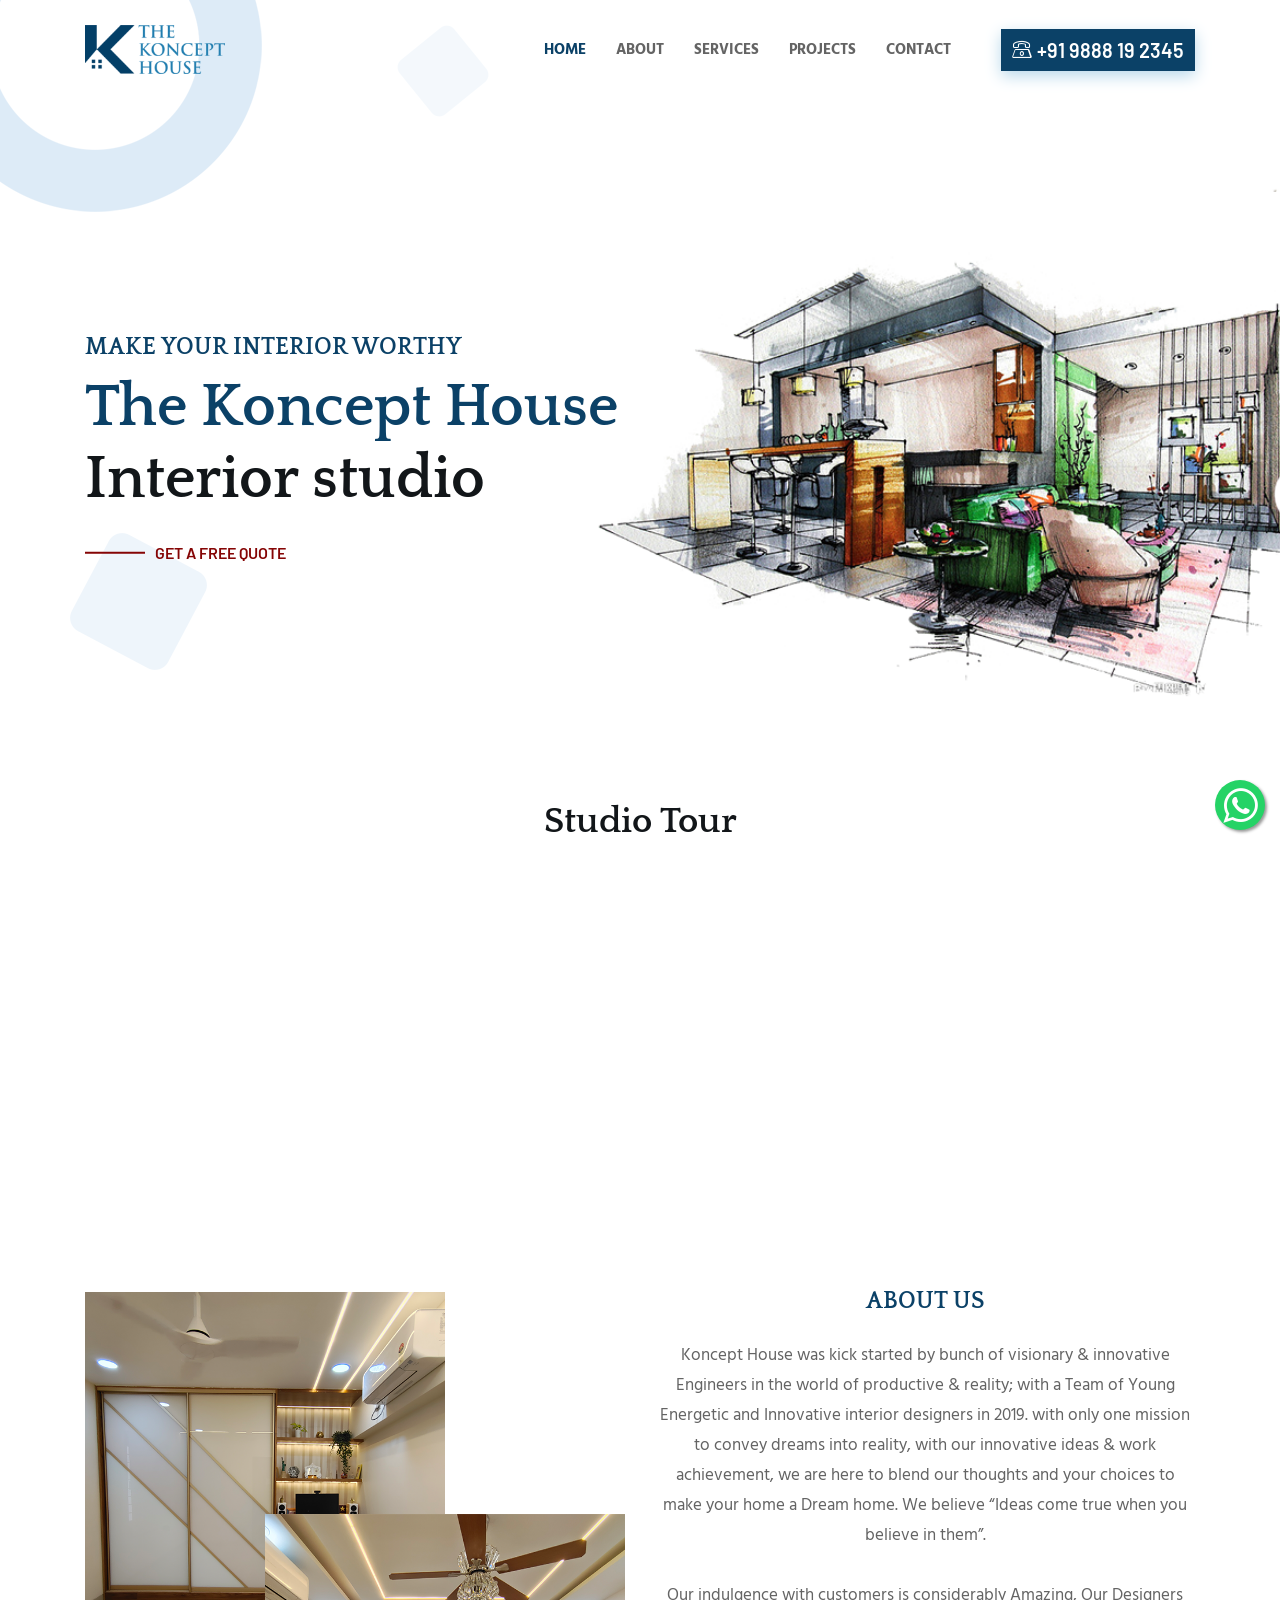
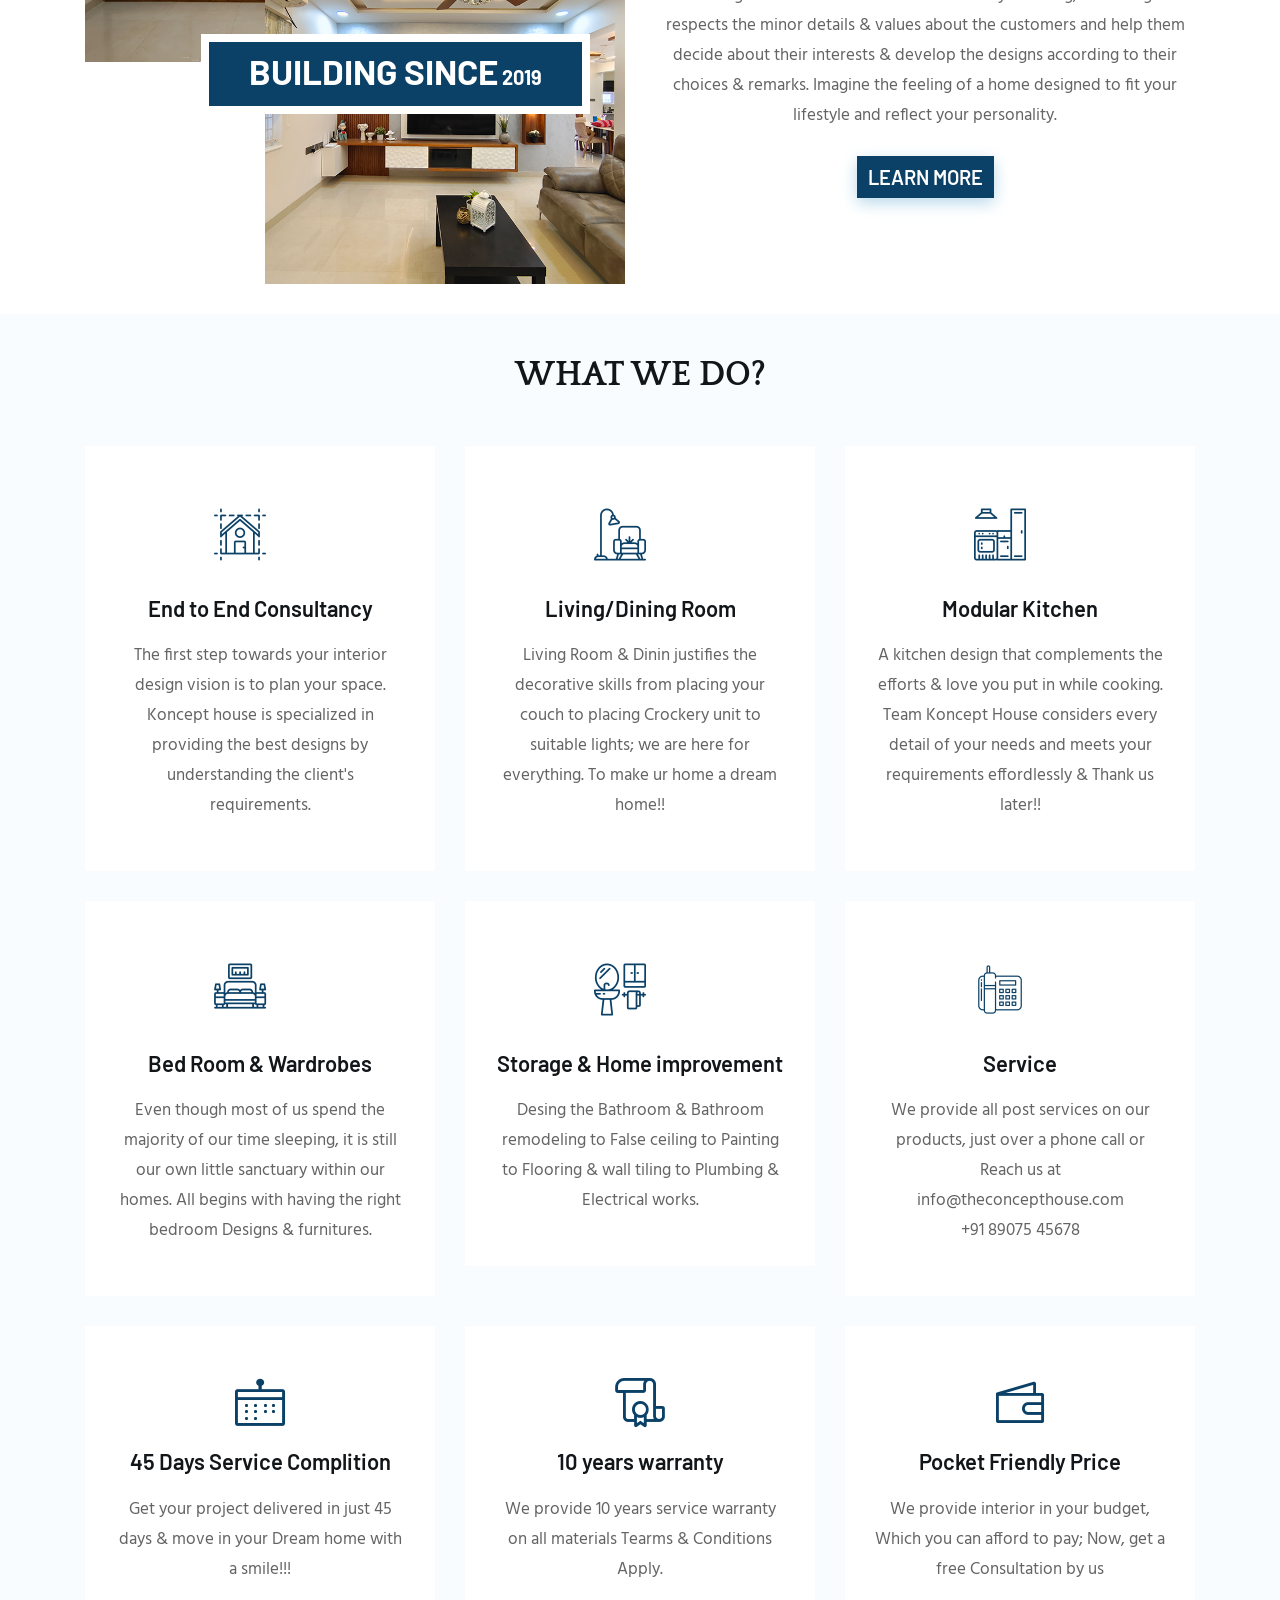
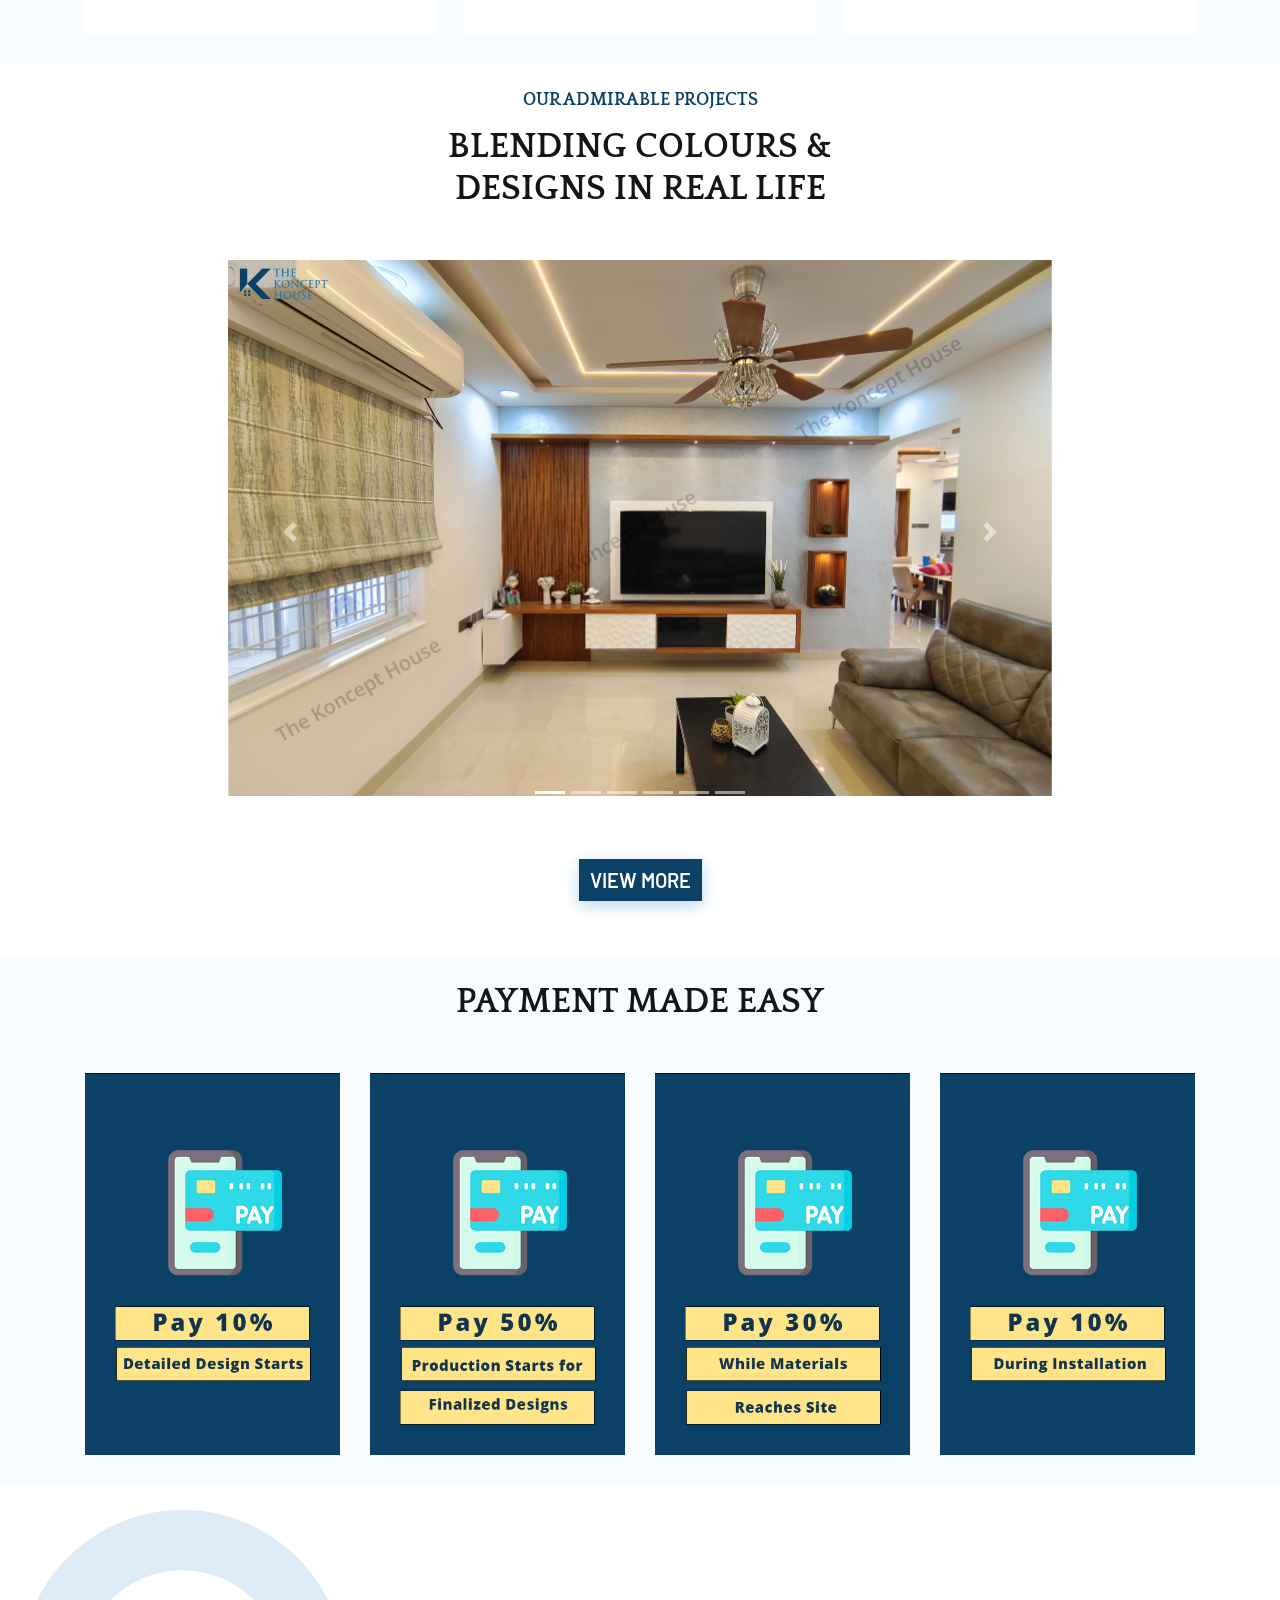
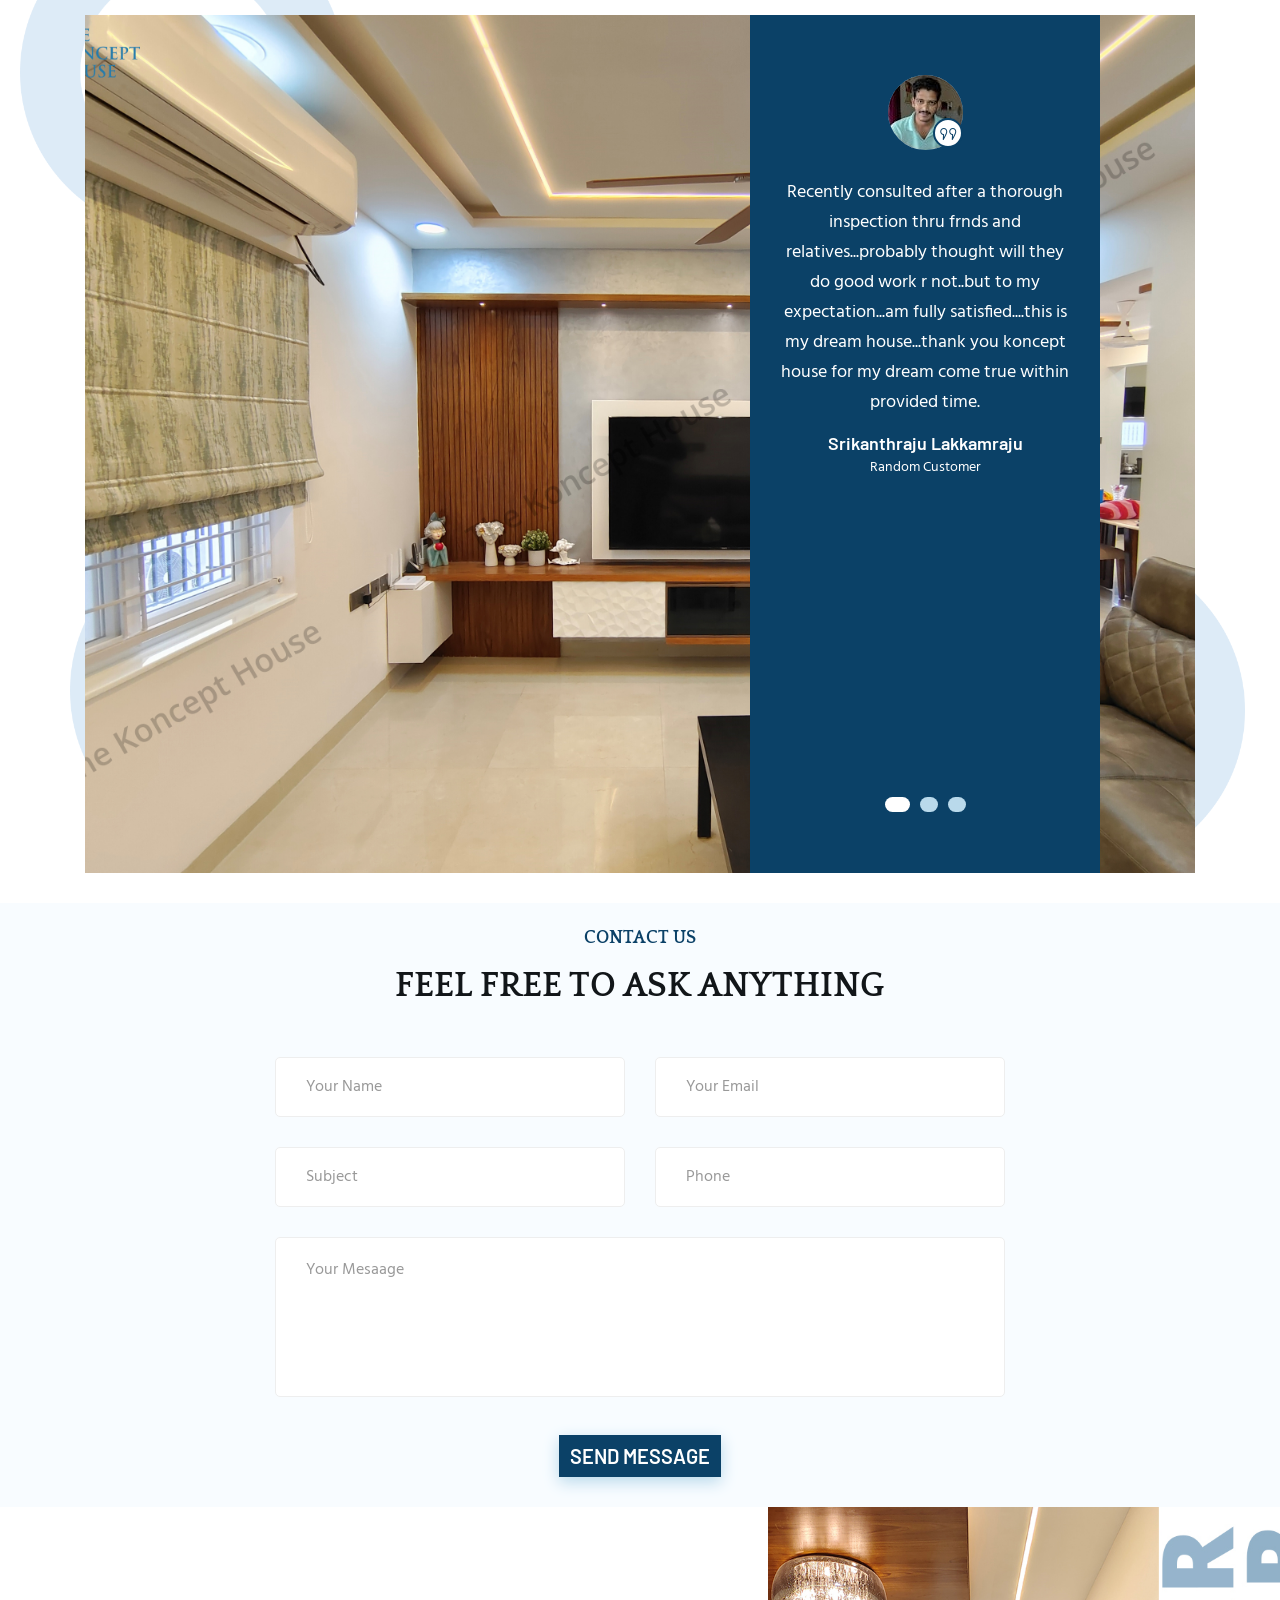
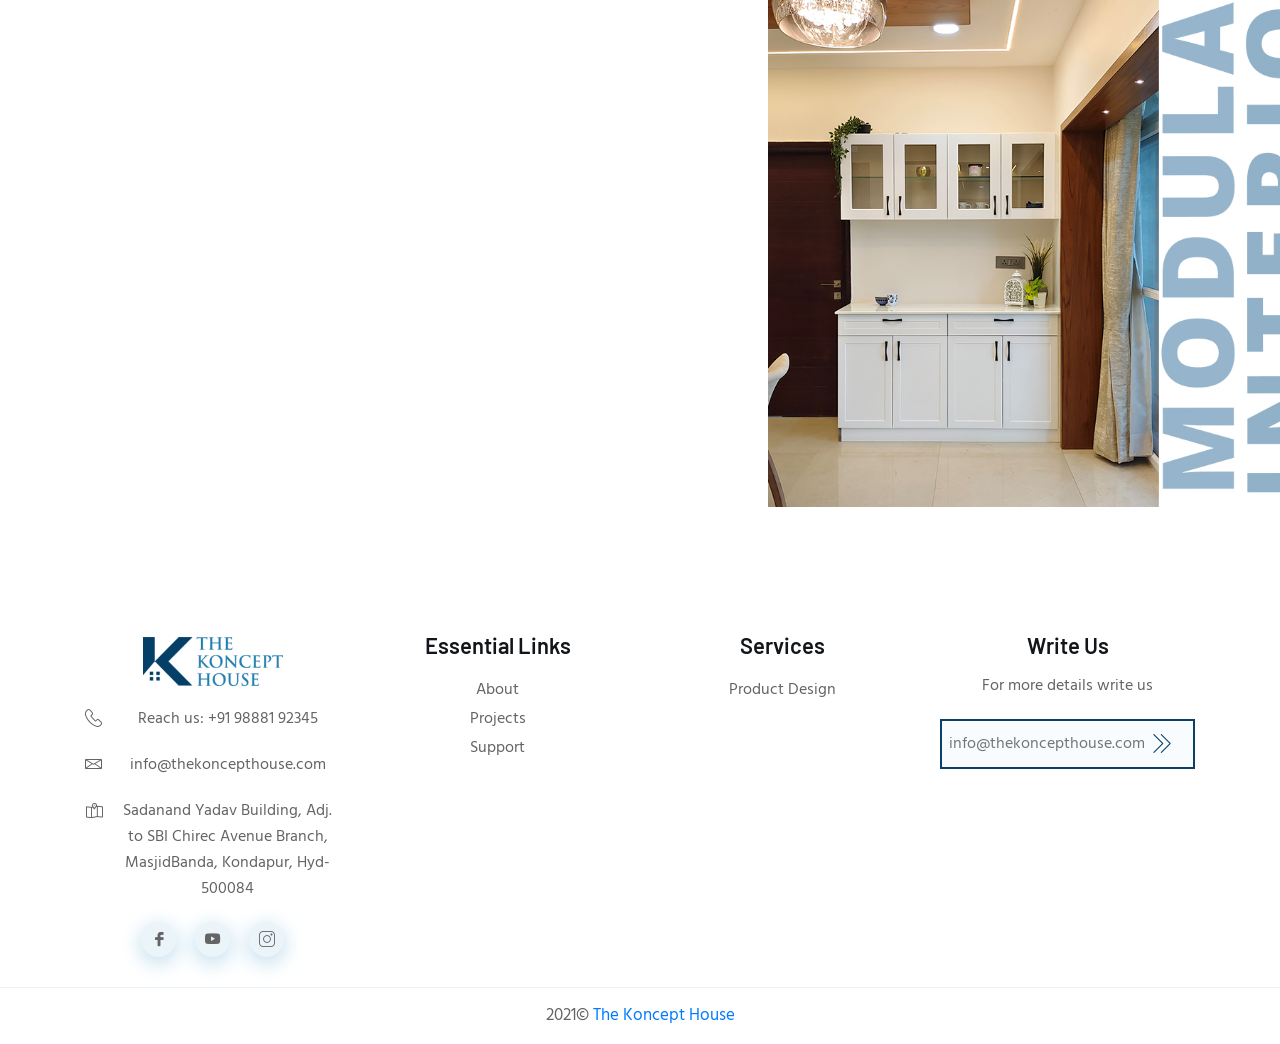
==== commit ff929c05: "Update index.html" ====
--- a/index.html
+++ b/index.html
@@ -723,7 +723,7 @@
     <!--======LaLa FOOTER PART ENDS ======-->
 
     <!--======LaLa BACK TO TOP PART START ======-->
-	<a href="https://api.whatsapp.com/send?phone=+919888192345&text=Hello, Welcome to Koncept House interior studio." class="floating" target="_blank">
+	<a href="https://api.whatsapp.com/send?phone=+919888192345&text=Hello, Koncept House, im looking for interiors." class="floating" target="_blank">
 	<i class="fa fa-whatsapp float-button"></i>
 </a>
 
